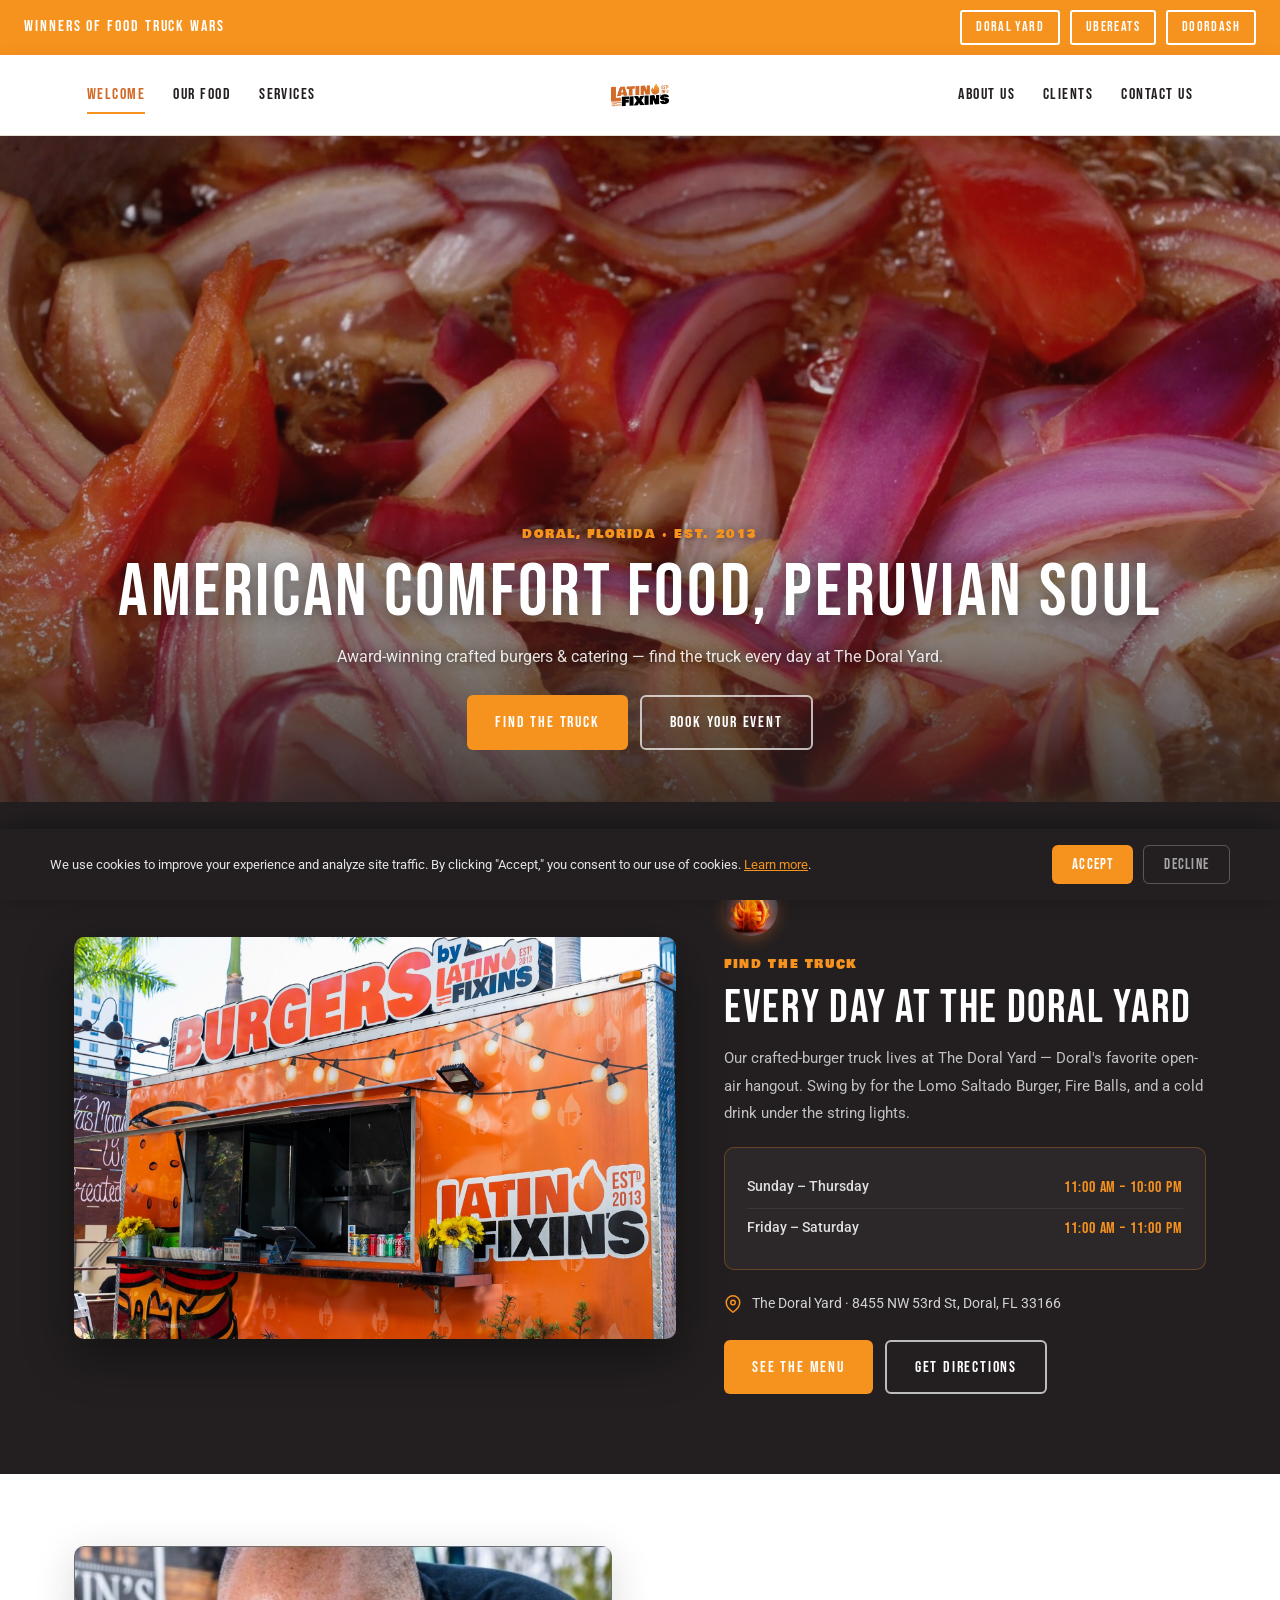
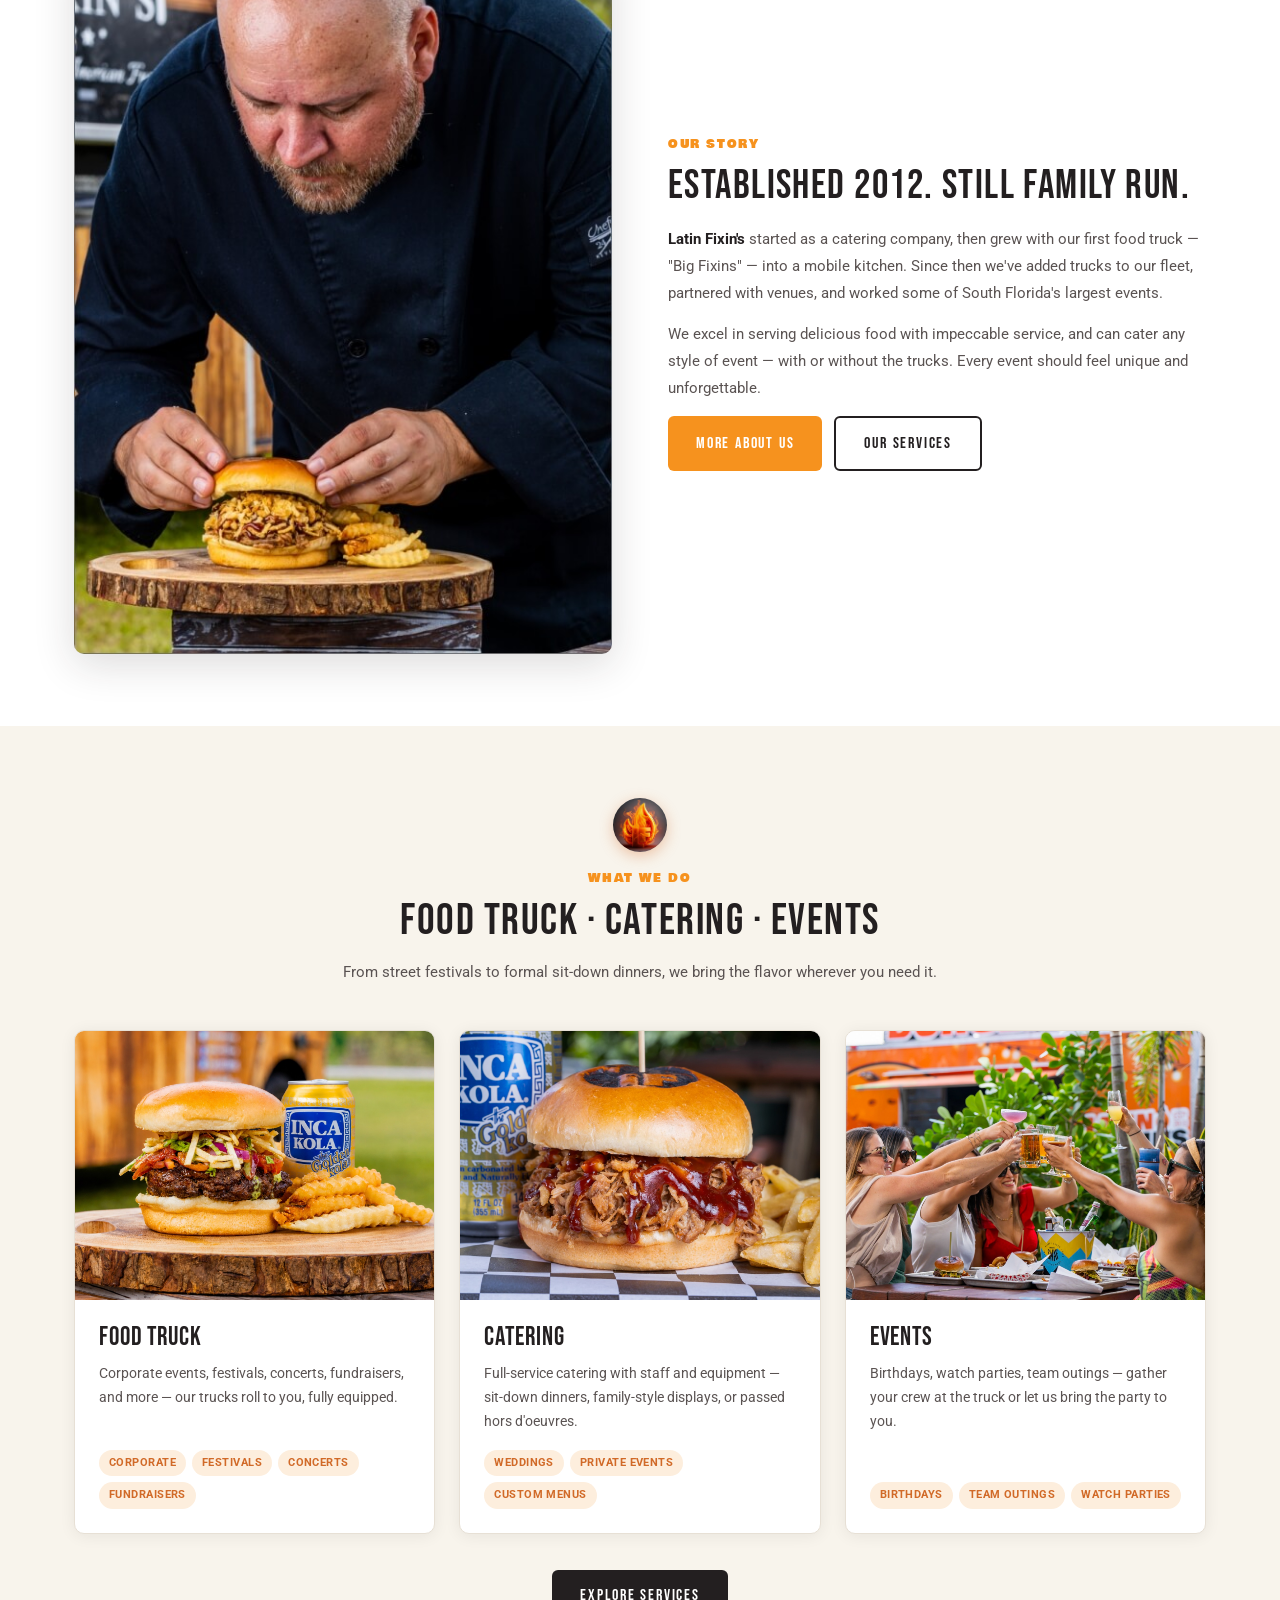
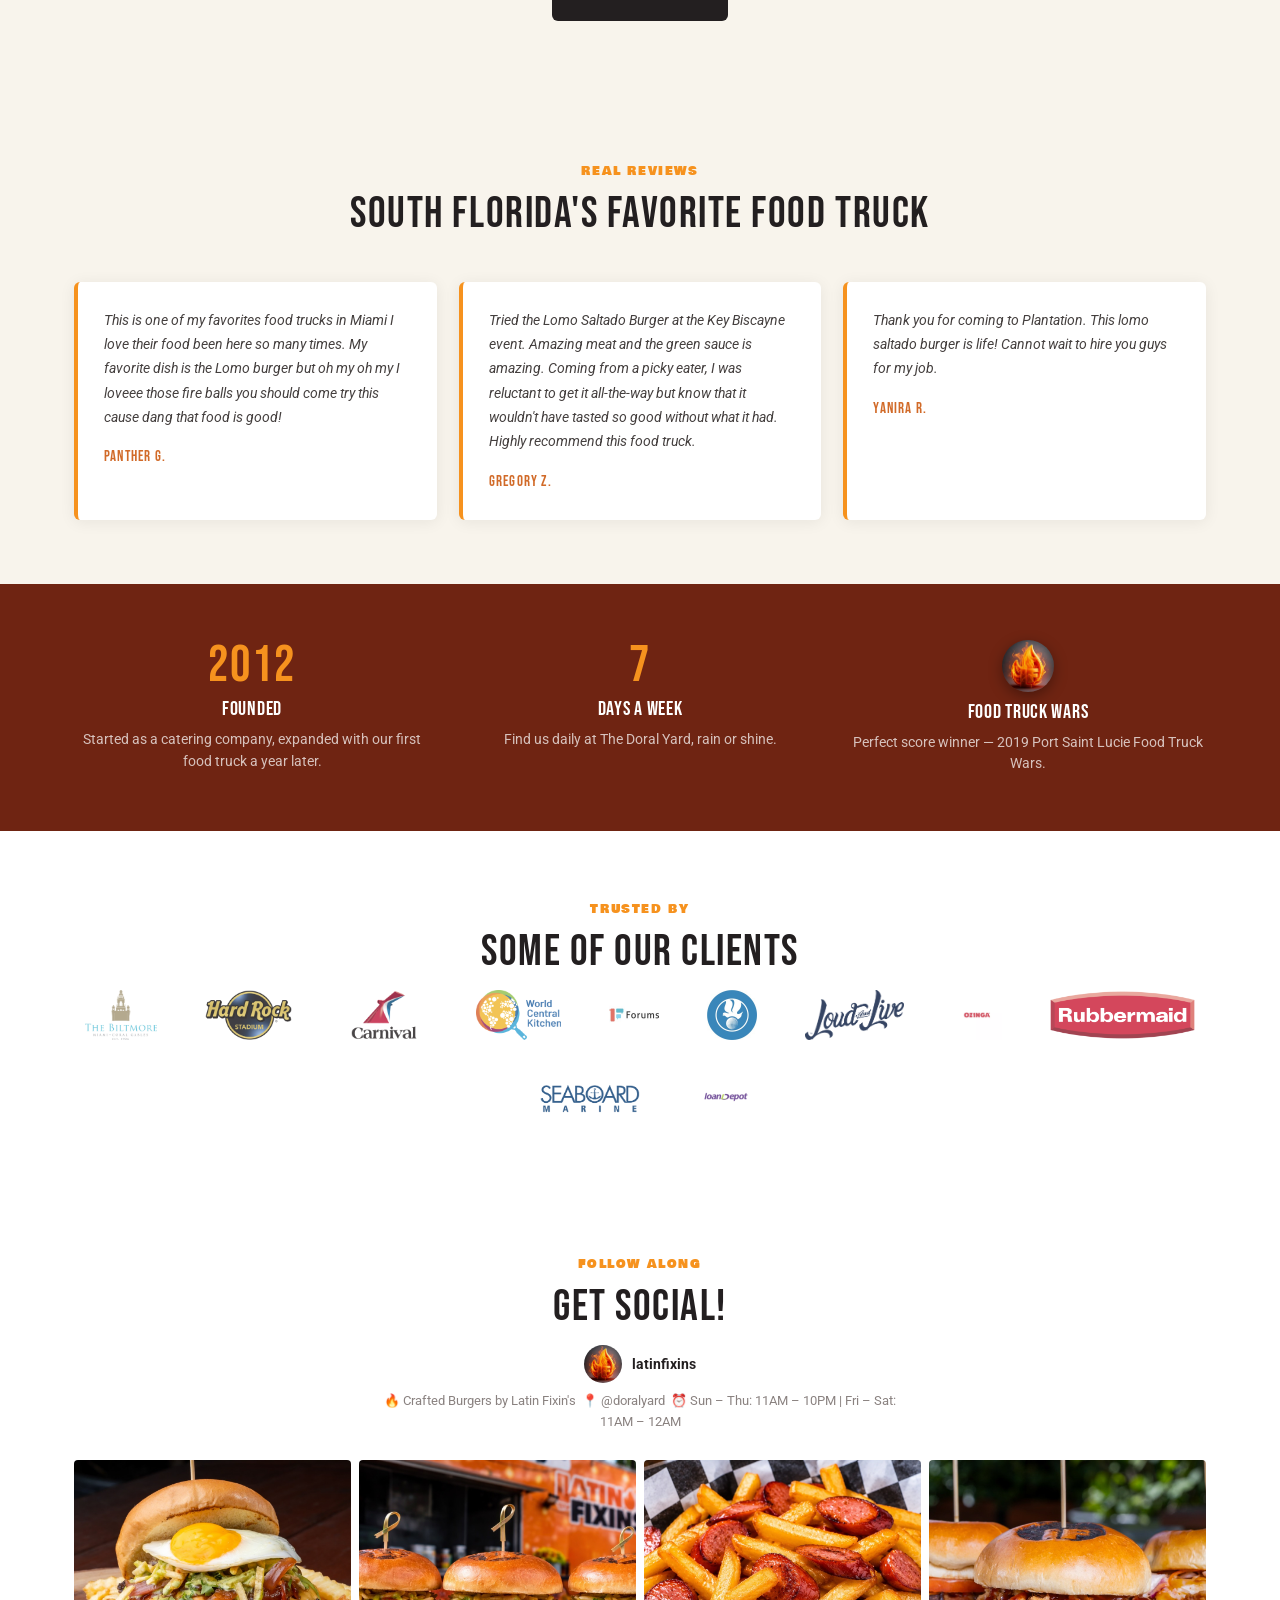
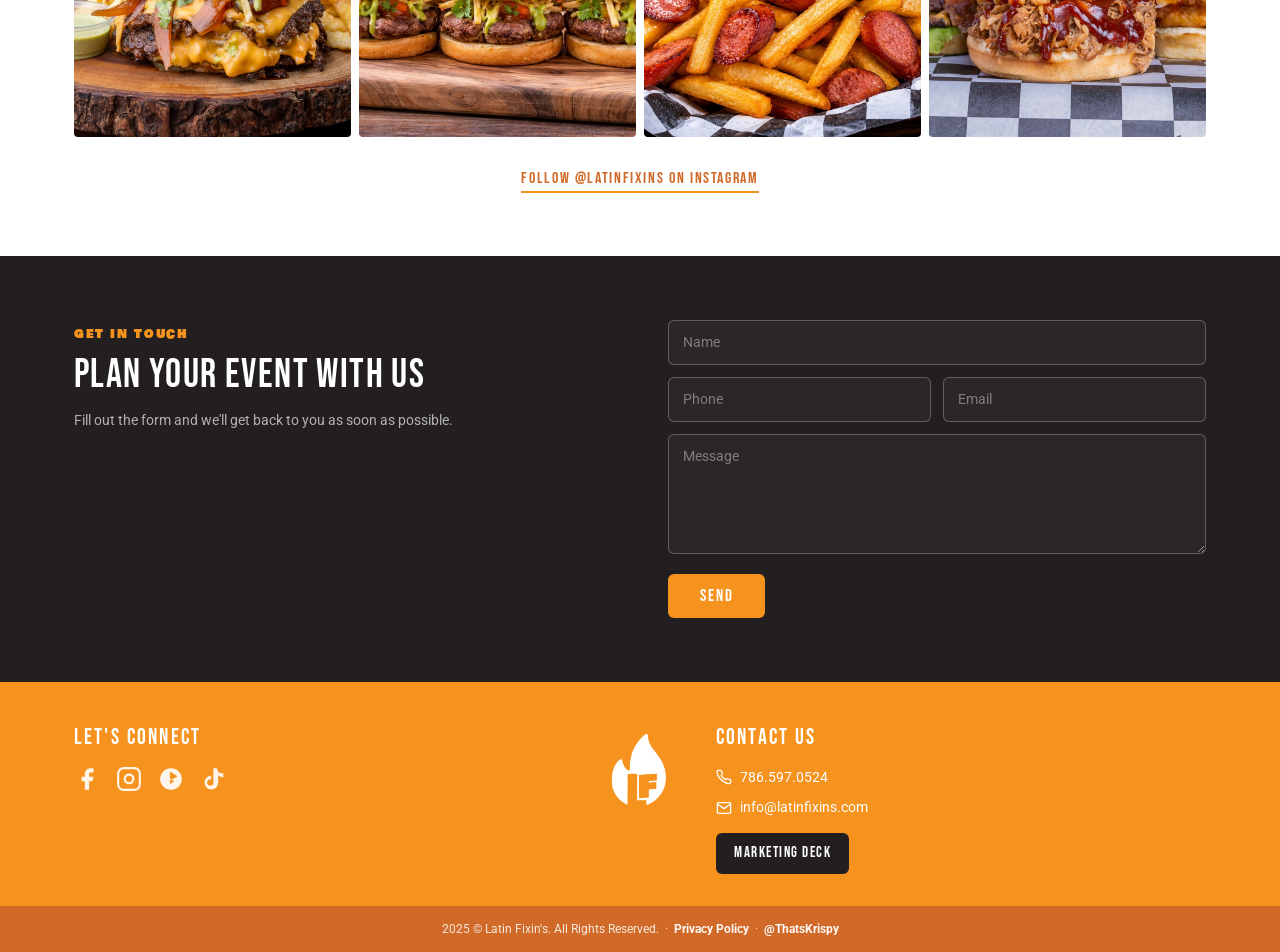
==== index.html @ a3edf335 "chore: cache-bust CSS/JS (?v=5) so returning visitors get the latest styles Returning visitors were " ====
<!DOCTYPE html>
<html lang="en">
<head>
  <meta charset="UTF-8" />
  <meta name="viewport" content="width=device-width, initial-scale=1.0" />
  <title>Latin Fixins – Food Truck &amp; Catering | American Comfort Food with a Peruvian Twist | Doral, FL</title>
  <meta name="description" content="Latin Fixin's — Award-winning food truck and catering in South Florida. American comfort food with a traditional Peruvian twist. Open 7 days at The Doral Yard. Book catering: 786.597.0524." />
  <link rel="canonical" href="https://latinfixins.com/" />
  <meta property="og:title" content="Latin Fixins – Food Truck & Catering | Doral, FL" />
  <meta property="og:description" content="Winners of Food Truck Wars. American comfort food with a Traditional Peruvian twist. Daily at The Doral Yard." />
  <meta property="og:image" content="https://latinfixins.com/assets/img/truck-doral-yard.jpg" />
  <meta property="og:url" content="https://latinfixins.com/" />
  <meta property="og:type" content="website" />
  <meta name="twitter:card" content="summary_large_image" />
  <link rel="icon" href="assets/img/favicon.png" type="image/png" />
  <link rel="preconnect" href="https://fonts.googleapis.com" />
  <link rel="preconnect" href="https://fonts.gstatic.com" crossorigin />
  <link href="https://fonts.googleapis.com/css2?family=Bebas+Neue&family=Bowlby+One+SC&family=Roboto:wght@400;500;700&display=swap" rel="stylesheet" />
  <link rel="stylesheet" href="assets/css/style.css?v=5" />
</head>
<body>

  <a class="skip-link" href="#content">Skip to main content</a>

  <div class="topbar" role="banner">
    <span class="topbar-left">Winners of Food Truck Wars</span>
    <div class="topbar-right">
      <a href="https://menu.thedoralyard.com/dinein?menu=c9de08fa-9c23-4f47-b211-a63680901d4e" class="topbar-btn" target="_blank" rel="noopener">Doral Yard</a>
      <a href="https://www.ubereats.com/store/latin-fixins-doral/E_B119zsXxKgwZOIDY9r8A" class="topbar-btn" target="_blank" rel="noopener">UberEats</a>
      <a href="https://www.doordash.com/store/latin-fixins-doral-33562370/80941350/" class="topbar-btn" target="_blank" rel="noopener">DoorDash</a>
    </div>
  </div>

  <header class="site-header" id="site-header">
    <nav class="nav-wrap" aria-label="Main navigation">
      <div class="nav-left">
        <a href="/" class="nav-link active" aria-current="page">Welcome</a>
        <a href="/our-food" class="nav-link">Our Food</a>
        <a href="/services" class="nav-link">Services</a>
      </div>
      <a href="/" class="nav-logo" aria-label="Latin Fixin's — home">
        <img src="assets/img/lf-logo.png" alt="Latin Fixin's logo" width="200" height="75" />
      </a>
      <div class="nav-right">
        <a href="/about-us" class="nav-link">About Us</a>
        <a href="/#clients" class="nav-link">Clients</a>
        <a href="/contact-us" class="nav-link">Contact Us</a>
      </div>
      <button class="nav-toggle" id="nav-toggle" aria-expanded="false" aria-controls="nav-mobile-menu" aria-label="Open navigation menu">
        <span></span><span></span><span></span>
      </button>
    </nav>
    <ul class="nav-mobile-menu" id="nav-mobile-menu" role="list">
      <li><a href="/" class="nav-link active" aria-current="page">Welcome</a></li>
      <li><a href="/our-food" class="nav-link">Our Food</a></li>
      <li><a href="/services" class="nav-link">Services</a></li>
      <li><a href="/about-us" class="nav-link">About Us</a></li>
      <li><a href="/#clients" class="nav-link">Clients</a></li>
      <li><a href="/contact-us" class="nav-link">Contact Us</a></li>
    </ul>
  </header>

  <main id="content">

    <!-- VIDEO HERO: the new banner reel — burger build start-to-finish, ends on the 3D flame -->
    <section class="video-hero" aria-label="Latin Fixin's signature burgers, made fresh on the truck">
      <img class="video-hero-poster" src="assets/img/banner-poster.jpg" alt="Lomo Saltado sizzling on the Latin Fixin's griddle" fetchpriority="high" />
      <video id="hero-video" muted loop playsinline preload="none" poster="assets/img/banner-poster.jpg" data-src="assets/video/lf-banner.mp4" aria-hidden="true"></video>
      <div class="video-hero-content">
        <span class="eyebrow">Doral, Florida · Est. 2013</span>
        <h1>American Comfort Food, Peruvian Soul</h1>
        <p>Award-winning crafted burgers &amp; catering — find the truck every day at The Doral Yard.</p>
        <div class="btn-group">
          <a href="#doral-yard" class="btn btn-orange">Find the Truck</a>
          <a href="/services" class="btn btn-outline-white">Book Your Event</a>
        </div>
      </div>
    </section>

    <!-- DORAL YARD BAND: the truck, front and center -->
    <section class="doral-band" id="doral-yard" aria-labelledby="doral-heading">
      <div class="container">
        <div class="doral-band-grid">
          <div class="doral-band-photo">
            <img src="assets/img/truck-doral-yard.jpg" alt="The Latin Fixin's crafted burgers truck parked at The Doral Yard, string lights and sunflowers on the counter" loading="lazy" />
          </div>
          <div class="doral-band-info">
            <img class="flame-mark inline" src="assets/img/lf-3d-flame.jpg" alt="" aria-hidden="true" loading="lazy" />
            <span class="eyebrow">Find the Truck</span>
            <h2 id="doral-heading">Every Day at The Doral Yard</h2>
            <p>Our crafted-burger truck lives at The Doral Yard — Doral's favorite open-air hangout. Swing by for the Lomo Saltado Burger, Fire Balls, and a cold drink under the string lights.</p>
            <div class="doral-hours">
              <div class="doral-hours-row"><span class="day">Sunday – Thursday</span><span class="time">11:00 AM – 10:00 PM</span></div>
              <div class="doral-hours-row"><span class="day">Friday – Saturday</span><span class="time">11:00 AM – 11:00 PM</span></div>
            </div>
            <div class="doral-address">
              <svg xmlns="http://www.w3.org/2000/svg" width="18" height="18" viewBox="0 0 24 24" fill="none" stroke="currentColor" stroke-width="2" aria-hidden="true"><path d="M21 10c0 7-9 13-9 13s-9-6-9-13a9 9 0 0 1 18 0z"/><circle cx="12" cy="10" r="3"/></svg>
              <span>The Doral Yard · 8455 NW 53rd St, Doral, FL 33166</span>
            </div>
            <div class="btn-group">
              <a href="https://menu.thedoralyard.com/dinein?menu=c9de08fa-9c23-4f47-b211-a63680901d4e" class="btn btn-orange" target="_blank" rel="noopener">See the Menu</a>
              <a href="https://www.google.com/maps/search/?api=1&amp;query=The+Doral+Yard+8455+NW+53rd+St+Doral+FL+33166" class="btn btn-outline-white" target="_blank" rel="noopener">Get Directions</a>
            </div>
          </div>
        </div>
      </div>
    </section>

    <!-- SPLIT BLOCK: brand story -->
    <section class="split-block">
      <div class="container">
        <div class="split-grid">
          <div class="split-img natural">
            <img src="assets/img/about-alex.jpg" alt="Chef Alex plating a burger at Latin Fixin's" loading="lazy" />
          </div>
          <div class="split-text">
            <span class="eyebrow">Our Story</span>
            <h2>Established 2012. Still Family Run.</h2>
            <p><strong>Latin Fixin's</strong> started as a catering company, then grew with our first food truck — "Big Fixins" — into a mobile kitchen. Since then we've added trucks to our fleet, partnered with venues, and worked some of South Florida's largest events.</p>
            <p>We excel in serving delicious food with impeccable service, and can cater any style of event — with or without the trucks. Every event should feel unique and unforgettable.</p>
            <div class="btn-group">
              <a href="/about-us" class="btn btn-orange">More About Us</a>
              <a href="/services" class="btn btn-outline">Our Services</a>
            </div>
          </div>
        </div>
      </div>
    </section>

    <!-- CARD GRID: Food Truck + Catering + Events -->
    <section class="card-grid-section bg-soft" aria-labelledby="services-heading">
      <div class="container">
        <div class="section-head">
          <img class="flame-mark" src="assets/img/lf-3d-flame.jpg" alt="" aria-hidden="true" loading="lazy" />
          <span class="eyebrow">What We Do</span>
          <h2 id="services-heading">Food Truck · Catering · Events</h2>
          <p>From street festivals to formal sit-down dinners, we bring the flavor wherever you need it.</p>
        </div>
        <div class="card-grid">
          <div class="service-card">
            <div class="service-card-img">
              <img src="assets/img/burger-inca-kola-truck.jpg" alt="Lomo Saltado Burger with crinkle fries and an Inca Kola in front of the Latin Fixin's truck" loading="lazy" />
            </div>
            <div class="service-card-body">
              <h3>Food Truck</h3>
              <p>Corporate events, festivals, concerts, fundraisers, and more — our trucks roll to you, fully equipped.</p>
              <div class="tag-list">
                <span>Corporate</span><span>Festivals</span><span>Concerts</span><span>Fundraisers</span>
              </div>
            </div>
          </div>
          <div class="service-card">
            <div class="service-card-img">
              <img src="assets/img/bbq-pulled-pork-combo.jpg" alt="Latin Fixin's BBQ pulled pork combo plated for catering" loading="lazy" />
            </div>
            <div class="service-card-body">
              <h3>Catering</h3>
              <p>Full-service catering with staff and equipment — sit-down dinners, family-style displays, or passed hors d'oeuvres.</p>
              <div class="tag-list">
                <span>Weddings</span><span>Private Events</span><span>Custom Menus</span>
              </div>
            </div>
          </div>
          <div class="service-card">
            <div class="service-card-img">
              <img src="assets/img/ladies-toasting.jpg" alt="Friends toasting drinks over Latin Fixin's burgers at The Doral Yard" loading="lazy" />
            </div>
            <div class="service-card-body">
              <h3>Events</h3>
              <p>Birthdays, watch parties, team outings — gather your crew at the truck or let us bring the party to you.</p>
              <div class="tag-list">
                <span>Birthdays</span><span>Team Outings</span><span>Watch Parties</span>
              </div>
            </div>
          </div>
        </div>
        <div style="text-align:center; margin-top:36px;">
          <a href="/services" class="btn btn-dark">Explore Services</a>
        </div>
      </div>
    </section>

    <!-- REVIEWS -->
    <section class="reviews-section" aria-labelledby="reviews-heading">
      <div class="container">
        <div class="section-head">
          <span class="eyebrow">Real Reviews</span>
          <h2 id="reviews-heading">South Florida's Favorite Food Truck</h2>
        </div>
        <div class="reviews-grid" role="list">
          <blockquote class="review-card" role="listitem">
            <p>This is one of my favorites food trucks in Miami I love their food been here so many times. My favorite dish is the Lomo burger but oh my oh my I loveee those fire balls you should come try this cause dang that food is good!</p>
            <cite>Panther G.</cite>
          </blockquote>
          <blockquote class="review-card" role="listitem">
            <p>Tried the Lomo Saltado Burger at the Key Biscayne event. Amazing meat and the green sauce is amazing. Coming from a picky eater, I was reluctant to get it all-the-way but know that it wouldn't have tasted so good without what it had. Highly recommend this food truck.</p>
            <cite>Gregory Z.</cite>
          </blockquote>
          <blockquote class="review-card" role="listitem">
            <p>Thank you for coming to Plantation. This lomo saltado burger is life! Cannot wait to hire you guys for my job.</p>
            <cite>Yanira R.</cite>
          </blockquote>
        </div>
      </div>
    </section>

    <!-- STAT STRIP -->
    <section class="stat-strip">
      <div class="container">
        <div class="stat-grid">
          <div class="stat-item">
            <div class="stat-num">2012</div>
            <h3>Founded</h3>
            <p>Started as a catering company, expanded with our first food truck a year later.</p>
          </div>
          <div class="stat-item">
            <div class="stat-num">7</div>
            <h3>Days a Week</h3>
            <p>Find us daily at The Doral Yard, rain or shine.</p>
          </div>
          <div class="stat-item">
            <img class="stat-icon" src="assets/img/lf-3d-flame.jpg" alt="" aria-hidden="true" loading="lazy" />
            <h3>Food Truck Wars</h3>
            <p>Perfect score winner — 2019 Port Saint Lucie Food Truck Wars.</p>
          </div>
        </div>
      </div>
    </section>

    <!-- CLIENTS -->
    <section class="clients-section" id="clients" aria-labelledby="clients-heading">
      <div class="container">
        <div class="section-head" style="margin-bottom:8px;">
          <span class="eyebrow">Trusted By</span>
          <h2 id="clients-heading">Some of Our Clients</h2>
        </div>
        <div class="clients-row">
          <img src="assets/img/clients/biltmore.jpg" alt="Biltmore Hotel" loading="lazy" />
          <img src="assets/img/clients/hard-rock-stadium.png" alt="Hard Rock Stadium" loading="lazy" />
          <img src="assets/img/clients/carnival.png" alt="Carnival Cruise" loading="lazy" />
          <img src="assets/img/clients/world-central-kitchen.png" alt="World Central Kitchen" loading="lazy" />
          <img src="assets/img/clients/forums.jpg" alt="Forums Corporate Events" loading="lazy" />
          <img src="assets/img/clients/king-jesus.jpg" alt="King Jesus Ministry" loading="lazy" />
          <img src="assets/img/clients/loud-and-live.png" alt="Loud and Live" loading="lazy" />
          <img src="assets/img/clients/ozinga.webp" alt="Ozinga" loading="lazy" />
          <img src="assets/img/clients/rubbermaid.png" alt="Rubbermaid" loading="lazy" />
          <img src="assets/img/clients/sm.png" alt="SM" loading="lazy" />
          <img src="assets/img/clients/loandepot.png" alt="loanDepot" loading="lazy" />
        </div>
      </div>
    </section>

    <!-- INSTAGRAM -->
    <section class="social-section" aria-labelledby="social-heading">
      <div class="container">
        <div class="section-head" style="margin-bottom:8px;">
          <span class="eyebrow">Follow Along</span>
          <h2 id="social-heading">Get Social!</h2>
        </div>
        <div class="social-handle">
          <img src="assets/img/lf-3d-flame.jpg" alt="" aria-hidden="true" />
          <span>latinfixins</span>
        </div>
        <p class="social-bio">🔥 Crafted Burgers by Latin Fixin's &nbsp;📍 @doralyard &nbsp;⏰ Sun – Thu: 11AM – 10PM | Fri – Sat: 11AM – 12AM</p>
        <div class="ig-grid">
          <div class="ig-thumb"><img src="assets/img/all-the-fixins-smashd.jpg" alt="All the Fixin's Smash'd burger" loading="lazy" /></div>
          <div class="ig-thumb"><img src="assets/img/lomo-sliders.jpg" alt="Lomo Saltado sliders trio" loading="lazy" /></div>
          <div class="ig-thumb"><img src="assets/img/salchipapas.jpg" alt="Salchipapas with crinkle fries" loading="lazy" /></div>
          <div class="ig-thumb"><img src="assets/img/burger-trio.jpg" alt="Trio of Latin Fixin's crafted burgers" loading="lazy" /></div>
        </div>
        <div class="social-cta">
          <a href="https://www.instagram.com/latinfixins/" target="_blank" rel="noopener">Follow @latinfixins on Instagram</a>
        </div>
      </div>
    </section>

    <!-- CONTACT FORM -->
    <section class="contact-form-section" id="contact" aria-labelledby="contact-heading">
      <div class="container">
        <div class="contact-form-inner">
          <div class="contact-form-left">
            <span class="eyebrow">Get In Touch</span>
            <h2 id="contact-heading">Plan Your Event With Us</h2>
            <p>Fill out the form and we'll get back to you as soon as possible.</p>
          </div>
          <form class="lf-contact-form" novalidate aria-label="Contact form">
            <div class="form-fields">
              <div>
                <label for="name" class="sr-only">Your name (required)</label>
                <input class="form-input" type="text" id="name" name="name" placeholder="Name" required autocomplete="name" />
              </div>
              <div class="form-row">
                <div>
                  <label for="phone" class="sr-only">Phone number</label>
                  <input class="form-input" type="tel" id="phone" name="phone" placeholder="Phone" autocomplete="tel" />
                </div>
                <div>
                  <label for="email" class="sr-only">Email address (required)</label>
                  <input class="form-input" type="email" id="email" name="email" placeholder="Email" required autocomplete="email" />
                </div>
              </div>
              <div>
                <label for="message" class="sr-only">Your message (required)</label>
                <textarea class="form-input" id="message" name="message" placeholder="Message" required></textarea>
              </div>
              <button type="submit" class="form-submit-btn">Send</button>
              <div class="form-msg success" role="alert" aria-live="polite">✓ Message sent! We'll be in touch shortly.</div>
              <div class="form-msg error" role="alert" aria-live="polite"></div>
            </div>
          </form>
        </div>
      </div>
    </section>

  </main>

  <footer class="site-footer" role="contentinfo">
    <div class="container">
      <div class="footer-inner">
        <div class="footer-col-left">
          <h3>Let's Connect</h3>
          <div class="footer-social-icons">
            <a href="https://www.facebook.com/latinfixins" target="_blank" rel="noopener" aria-label="Latin Fixin's on Facebook">
              <svg xmlns="http://www.w3.org/2000/svg" viewBox="0 0 24 24" fill="currentColor" aria-hidden="true"><path d="M18 2h-3a5 5 0 0 0-5 5v3H7v4h3v8h4v-8h3l1-4h-4V7a1 1 0 0 1 1-1h3z"/></svg>
            </a>
            <a href="https://www.instagram.com/latinfixins/" target="_blank" rel="noopener" aria-label="Latin Fixin's on Instagram">
              <svg xmlns="http://www.w3.org/2000/svg" viewBox="0 0 24 24" fill="none" stroke="currentColor" stroke-width="2" aria-hidden="true"><rect x="2" y="2" width="20" height="20" rx="5" ry="5"/><path d="M16 11.37A4 4 0 1 1 12.63 8 4 4 0 0 1 16 11.37z"/><line x1="17.5" y1="6.5" x2="17.51" y2="6.5"/></svg>
            </a>
            <a href="https://www.yelp.com/biz/latin-fixins-miami-2" target="_blank" rel="noopener" aria-label="Latin Fixin's on Yelp">
              <svg xmlns="http://www.w3.org/2000/svg" viewBox="0 0 24 24" fill="currentColor" aria-hidden="true"><path d="M12 2C6.48 2 2 6.48 2 12s4.48 10 10 10 10-4.48 10-10S17.52 2 12 2zm-1 14.5v-5l4 2.5-4 2.5zm0-7V5l7 4.5-7 4z"/></svg>
            </a>
            <a href="https://www.tiktok.com/@latinfixins" target="_blank" rel="noopener" aria-label="Latin Fixin's on TikTok">
              <svg xmlns="http://www.w3.org/2000/svg" viewBox="0 0 24 24" fill="currentColor" aria-hidden="true"><path d="M19.59 6.69a4.83 4.83 0 0 1-3.77-4.25V2h-3.45v13.67a2.89 2.89 0 0 1-2.88 2.5 2.89 2.89 0 0 1-2.89-2.89 2.89 2.89 0 0 1 2.89-2.89c.28 0 .54.04.79.1V9.01a6.34 6.34 0 0 0-6.13 6.33 6.34 6.34 0 0 0 6.34 6.34 6.34 6.34 0 0 0 6.33-6.34V8.75a8.19 8.19 0 0 0 4.79 1.52V6.82a4.85 4.85 0 0 1-1.02-.13z"/></svg>
            </a>
          </div>
        </div>
        <div class="footer-logo">
          <img src="assets/img/lf-white-icon.png" alt="Latin Fixin's flame icon" width="80" loading="lazy" />
        </div>
        <div class="footer-col-right">
          <h3>Contact Us</h3>
          <ul class="contact-list">
            <li>
              <svg xmlns="http://www.w3.org/2000/svg" width="16" height="16" viewBox="0 0 24 24" fill="none" stroke="currentColor" stroke-width="2" aria-hidden="true"><path d="M22 16.92v3a2 2 0 0 1-2.18 2 19.79 19.79 0 0 1-8.63-3.07A19.5 19.5 0 0 1 4.69 13.1a19.79 19.79 0 0 1-3.07-8.67A2 2 0 0 1 3.6 2.18h3a2 2 0 0 1 2 1.72c.127.96.361 1.903.7 2.81a2 2 0 0 1-.45 2.11L7.91 9.91a16 16 0 0 0 6.16 6.16l.91-.91a2 2 0 0 1 2.11-.45c.907.339 1.85.573 2.81.7A2 2 0 0 1 21.73 17z"/></svg>
              <a href="tel:7865970524">786.597.0524</a>
            </li>
            <li>
              <svg xmlns="http://www.w3.org/2000/svg" width="16" height="16" viewBox="0 0 24 24" fill="none" stroke="currentColor" stroke-width="2" aria-hidden="true"><path d="M4 4h16c1.1 0 2 .9 2 2v12c0 1.1-.9 2-2 2H4c-1.1 0-2-.9-2-2V6c0-1.1.9-2 2-2z"/><polyline points="22,6 12,13 2,6"/></svg>
              <a href="mailto:info@latinfixins.com">info@latinfixins.com</a>
            </li>
          </ul>
          <a href="https://bit.ly/LatinFixinsMarketingDeck" class="footer-marketing-btn" target="_blank" rel="noopener">Marketing Deck</a>
        </div>
      </div>
    </div>
    <div class="footer-bottom">
      <p>2025 © Latin Fixin's. All Rights Reserved. &nbsp;·&nbsp; <a href="/privacy">Privacy Policy</a> &nbsp;·&nbsp; <a href="https://www.thatskrispy.com" target="_blank" rel="noopener">@ThatsKrispy</a></p>
    </div>
  </footer>

  <div class="cookie-banner" id="cookie-banner" role="dialog" aria-modal="false" aria-label="Cookie consent">
    <div class="cookie-banner-inner">
      <p class="cookie-banner-text">We use cookies to improve your experience and analyze site traffic. By clicking "Accept," you consent to our use of cookies. <a href="/privacy">Learn more</a>.</p>
      <div class="cookie-banner-actions">
        <button class="cookie-accept" id="cookie-accept">Accept</button>
        <button class="cookie-decline" id="cookie-decline">Decline</button>
      </div>
    </div>
  </div>

  <style>.sr-only{position:absolute;width:1px;height:1px;padding:0;margin:-1px;overflow:hidden;clip:rect(0,0,0,0);white-space:nowrap;border:0}</style>

  <script src="assets/js/main.js?v=5"></script>
</body>
</html>
---- assets/css/style.css ----
/* ============================================================
   LATIN FIXIN'S — DESIGN SYSTEM v5 (brand-kit refresh)
   Brand palette (official kit):
     #f6921e bright orange · #d16a28 burnt orange
     #6f2412 rust · #231f20 near-black
     #f8f4ec cream · #efecec light grey
   Type (official kit): Bebas Neue (display) / Roboto (body)
                        Bowlby One SC (accent — eyebrows, badges)

   PATTERN LIBRARY — every page reuses ONLY these primitives:
   1. .video-hero        full-bleed autoplay banner (homepage)
   2. .page-hero         full-bleed photo + solid title card
   3. .split-block       two-column image+text, alternating
   4. .doral-band        dark truck-locator section w/ hours panel
   5. .card-grid         uniform cards (menu items, services)
   6. .stat-strip        3-up number feature row
   7. .cta-band          full-width colored CTA strip
   No ad-hoc mosaics, no text-over-photo without a gradient scrim.
   ============================================================ */

:root {
  --orange:      #f6921e;
  --orange-dark: #d16a28;
  --rust:        #6f2412;
  --orange-soft: #fdeedd;
  --dark:        #231f20;
  --dark2:       #2c2728;
  --charcoal:    #3a3435;
  --white:       #ffffff;
  --cream:       #f8f4ec;
  --grey-light:  #efecec;
  --text:        #231f20;
  --text-mid:    #5a5352;
  --text-soft:   #8a8280;
  --border:      #e7e0d5;

  --font-display: 'Bebas Neue', 'Oswald', sans-serif;
  --font-accent:  'Bowlby One SC', 'Bebas Neue', sans-serif;
  --font-body:    'Roboto', 'Open Sans', sans-serif;

  --max-w: 1180px;
  --nav-h: 80px;
  --radius: 6px;
  --radius-lg: 10px;
  --shadow: 0 2px 16px rgba(35,31,32,0.07);
  --shadow-lg: 0 10px 40px rgba(35,31,32,0.16);
}

/* ── RESET ─────────────────────────────────────────────────── */
*, *::before, *::after { box-sizing: border-box; margin: 0; padding: 0; }
html { scroll-behavior: smooth; }
body { font-family: var(--font-body); color: var(--text); background:#fff; line-height:1.65; -webkit-font-smoothing:antialiased; }
img { max-width:100%; height:auto; display:block; }
a { color:inherit; text-decoration:none; }
ul { list-style:none; }
button { cursor:pointer; border:none; background:none; font-family:inherit; }
.container { max-width:var(--max-w); margin:0 auto; padding:0 24px; }
h1, h2, h3 { font-family:var(--font-display); font-weight:400; text-transform:uppercase; letter-spacing:0.035em; color:var(--dark); line-height:1.08; }

/* ── EYEBROW / SECTION LABEL ──────────────────────────────────── */
.eyebrow { display:inline-block; font-family:var(--font-accent); font-size:0.72rem; font-weight:400; letter-spacing:0.14em; text-transform:uppercase; color:var(--orange); margin-bottom:10px; }

/* ── 3D FLAME MARK (the icon) ─────────────────────────────────── */
.flame-mark { width:54px; height:54px; border-radius:50%; object-fit:cover; margin:0 auto 12px; box-shadow:0 4px 14px rgba(214,106,40,0.35); }
.flame-mark.inline { margin:0 0 14px; }

/* ── TOPBAR ─────────────────────────────────────────────────── */
.topbar { background:var(--orange); padding:10px 24px; display:flex; align-items:center; justify-content:space-between; gap:12px; flex-wrap:wrap; }
.topbar-left { font-family:var(--font-display); font-size:1rem; letter-spacing:0.12em; text-transform:uppercase; color:var(--white); }
.topbar-right { display:flex; gap:10px; flex-wrap:wrap; }
.topbar-btn { border:2px solid var(--white); color:var(--white); font-family:var(--font-display); font-size:0.86rem; letter-spacing:0.1em; text-transform:uppercase; padding:4px 14px; border-radius:3px; transition:background 0.15s, color 0.15s; }
.topbar-btn:hover { background:var(--white); color:var(--orange-dark); }

/* ── HEADER / NAV ───────────────────────────────────────────── */
.site-header { background:var(--white); border-bottom:1px solid var(--border); position:sticky; top:0; z-index:200; box-shadow:var(--shadow); }
.nav-wrap { max-width:var(--max-w); margin:0 auto; padding:0 24px; height:var(--nav-h); display:grid; grid-template-columns:1fr auto 1fr; align-items:center; position:relative; }
.nav-left, .nav-right { display:flex; align-items:center; gap:2px; }
.nav-right { justify-content:flex-end; }
.nav-logo { display:flex; justify-content:center; align-items:center; padding:0 16px; }
.nav-logo img { height:58px; width:auto; }
.nav-link { font-family:var(--font-display); font-size:1.02rem; letter-spacing:0.09em; text-transform:uppercase; color:var(--dark); padding:8px 13px; position:relative; transition:color 0.15s; white-space:nowrap; }
.nav-link::after { content:''; position:absolute; bottom:2px; left:13px; right:13px; height:2px; background:var(--orange); transform:scaleX(0); transition:transform 0.2s; }
.nav-link:hover, .nav-link.active { color:var(--orange-dark); }
.nav-link:hover::after, .nav-link.active::after { transform:scaleX(1); }
.nav-toggle { display:none; flex-direction:column; gap:5px; padding:8px; }
.nav-toggle span { display:block; width:24px; height:2px; background:var(--dark); border-radius:2px; transition:transform 0.25s, opacity 0.2s; }
.nav-toggle.open span:nth-child(1) { transform:translateY(7px) rotate(45deg); }
.nav-toggle.open span:nth-child(2) { opacity:0; }
.nav-toggle.open span:nth-child(3) { transform:translateY(-7px) rotate(-45deg); }
.nav-mobile-menu { display:none; flex-direction:column; background:var(--white); border-bottom:2px solid var(--orange); box-shadow:var(--shadow-lg); }
.nav-mobile-menu.open { display:flex; }
.nav-mobile-menu .nav-link { padding:14px 22px; border-bottom:1px solid var(--border); }
.nav-mobile-menu .nav-link::after { display:none; }

/* ── BUTTONS ─────────────────────────────────────────────────── */
.btn { display:inline-flex; align-items:center; justify-content:center; font-family:var(--font-display); font-size:1.02rem; letter-spacing:0.11em; text-transform:uppercase; padding:12px 28px; border-radius:var(--radius); transition:background 0.15s, transform 0.12s, color 0.15s; }
.btn:hover { transform:translateY(-1px); }
.btn-orange { background:var(--orange); color:var(--white); }
.btn-orange:hover { background:var(--orange-dark); }
.btn-dark { background:var(--dark); color:var(--white); }
.btn-dark:hover { background:var(--charcoal); }
.btn-outline { background:transparent; color:var(--dark); border:2px solid var(--dark); }
.btn-outline:hover { background:var(--dark); color:var(--white); }
.btn-outline-white { background:transparent; color:var(--white); border:2px solid rgba(255,255,255,0.7); }
.btn-outline-white:hover { background:rgba(255,255,255,0.15); }
.btn-group { display:flex; gap:12px; flex-wrap:wrap; }

/* ============================================================
   PATTERN 1 — VIDEO HERO (homepage banner)
   Autoplay muted loop with poster fallback; gradient scrim
   keeps the headline readable over any frame.
   ============================================================ */
.video-hero { position:relative; height:74vh; min-height:460px; max-height:760px; overflow:hidden; background:var(--dark); }
.video-hero video, .video-hero .video-hero-poster { position:absolute; inset:0; width:100%; height:100%; object-fit:cover; }
.video-hero::after { content:''; position:absolute; inset:0; background:linear-gradient(180deg, rgba(35,31,32,0.18) 0%, rgba(35,31,32,0.28) 55%, rgba(35,31,32,0.82) 100%); }
.video-hero-content { position:absolute; left:0; right:0; bottom:0; z-index:2; text-align:center; padding:0 24px 52px; }
.video-hero-content .eyebrow { color:var(--orange); text-shadow:0 1px 8px rgba(0,0,0,0.5); }
.video-hero-content h1 { color:var(--white); font-size:clamp(2.6rem,6vw,4.6rem); margin-bottom:10px; text-shadow:0 2px 18px rgba(0,0,0,0.45); }
.video-hero-content p { color:rgba(255,255,255,0.88); font-size:1.02rem; max-width:620px; margin:0 auto 24px; text-shadow:0 1px 8px rgba(0,0,0,0.5); }
.video-hero-content .btn-group { justify-content:center; }

/* ============================================================
   PATTERN 2 — PAGE HERO (inner pages)
   ============================================================ */
.page-hero { position:relative; }
.page-hero-photo { width:100%; height:50vh; min-height:320px; max-height:560px; overflow:hidden; }
.page-hero-photo img { width:100%; height:100%; object-fit:cover; }
.page-hero-card { background:var(--dark); padding:40px 24px; text-align:center; }
.page-hero-card .eyebrow { color:var(--orange); }
.page-hero-card h1 { color:var(--white); font-size:clamp(2.2rem,4.4vw,3.4rem); margin-bottom:10px; }
.page-hero-card p { color:rgba(255,255,255,0.7); font-size:0.95rem; max-width:560px; margin:0 auto; }
.page-hero-photo.compact { height:34vh; min-height:240px; max-height:380px; }

/* ============================================================
   PATTERN 3 — SPLIT BLOCK (image + text, alternates sides)
   ============================================================ */
.split-block { padding:72px 0; }
.split-block.bg-soft { background:var(--cream); }
.split-block.bg-dark { background:var(--dark); }
.split-block.bg-dark .split-text h2 { color:var(--white); }
.split-block.bg-dark .split-text p { color:rgba(255,255,255,0.72); }
.split-grid { display:grid; grid-template-columns:1fr 1fr; gap:56px; align-items:center; }
.split-grid.reverse .split-img { order:2; }
.split-grid.reverse .split-text { order:1; }
.split-img img { width:100%; aspect-ratio:4/3; object-fit:cover; border-radius:var(--radius-lg); box-shadow:var(--shadow-lg); }
/* Portrait/near-square shots (chef plating, family + trucks) show in full —
   no forced landscape crop that would cut off the face or the food. */
.split-img.natural img { aspect-ratio:auto; }
.split-text h2 { font-size:clamp(1.9rem,3.2vw,2.7rem); margin-bottom:18px; }
.split-text p { font-size:0.94rem; color:var(--text-mid); line-height:1.8; margin-bottom:14px; }
.split-text p strong { color:var(--dark); }
.split-text .schedule { font-size:0.92rem; color:var(--text-mid); line-height:1.9; margin:16px 0; padding:14px 18px; background:var(--orange-soft); border-radius:var(--radius); border-left:3px solid var(--orange); }
.split-block.bg-dark .split-text .schedule { background:rgba(246,146,30,0.12); color:rgba(255,255,255,0.85); }

/* ============================================================
   PATTERN 4 — DORAL YARD BAND (truck locator)
   Dark section: truck photo + solid info panel with hours,
   address, and menu/directions CTAs. Homepage + services.
   ============================================================ */
.doral-band { background:var(--dark); padding:80px 0; position:relative; overflow:hidden; }
.doral-band-grid { display:grid; grid-template-columns:1.25fr 1fr; gap:48px; align-items:center; position:relative; z-index:1; }
.doral-band-photo img { width:100%; aspect-ratio:3/2; object-fit:cover; border-radius:var(--radius-lg); box-shadow:0 16px 48px rgba(0,0,0,0.45); }
.doral-band-info .eyebrow { color:var(--orange); }
.doral-band-info h2 { color:var(--white); font-size:clamp(2rem,3.6vw,3rem); margin-bottom:12px; }
.doral-band-info > p { color:rgba(255,255,255,0.72); font-size:0.94rem; line-height:1.8; margin-bottom:20px; }
.doral-hours { background:var(--dark2); border:1px solid rgba(246,146,30,0.28); border-radius:var(--radius-lg); padding:20px 22px; margin-bottom:22px; }
.doral-hours-row { display:flex; justify-content:space-between; gap:16px; padding:7px 0; border-bottom:1px solid rgba(255,255,255,0.07); font-size:0.9rem; }
.doral-hours-row:last-child { border-bottom:none; }
.doral-hours-row .day { color:rgba(255,255,255,0.85); font-weight:500; }
.doral-hours-row .time { color:var(--orange); font-family:var(--font-display); font-size:1rem; letter-spacing:0.06em; }
.doral-address { display:flex; gap:10px; align-items:flex-start; color:rgba(255,255,255,0.8); font-size:0.9rem; line-height:1.6; margin-bottom:24px; }
.doral-address svg { color:var(--orange); flex-shrink:0; margin-top:3px; }

/* ============================================================
   PATTERN 5 — CARD GRID (services, menu)
   ============================================================ */
.card-grid-section { padding:72px 0; }
.card-grid-section.bg-soft { background:var(--cream); }
.section-head { text-align:center; max-width:640px; margin:0 auto 44px; }
.section-head h2 { font-size:clamp(2rem,3.4vw,2.9rem); margin-bottom:14px; }
.section-head p { font-size:0.94rem; color:var(--text-mid); line-height:1.75; }
.card-grid { display:grid; grid-template-columns:repeat(3,1fr); gap:24px; }
.card-grid.cols-2 { grid-template-columns:repeat(2,1fr); }
.card-grid.cols-4 { grid-template-columns:repeat(4,1fr); }

.service-card { background:#fff; border-radius:var(--radius-lg); overflow:hidden; box-shadow:var(--shadow); border:1px solid var(--border); display:flex; flex-direction:column; }
.service-card-img { aspect-ratio:4/3; overflow:hidden; }
.service-card-img img { width:100%; height:100%; object-fit:cover; transition:transform 0.35s; }
.service-card:hover .service-card-img img { transform:scale(1.05); }
.service-card-body { padding:24px; flex:1; display:flex; flex-direction:column; }
.service-card-body h3 { font-size:1.6rem; margin-bottom:10px; }
.service-card-body p { font-size:0.88rem; color:var(--text-mid); line-height:1.7; margin-bottom:16px; flex:1; }
.tag-list { display:flex; flex-wrap:wrap; gap:6px; }
.tag-list span { font-size:0.7rem; font-weight:700; letter-spacing:0.04em; text-transform:uppercase; color:var(--orange-dark); background:var(--orange-soft); padding:4px 10px; border-radius:20px; }

.menu-card { background:#fff; border-radius:var(--radius-lg); overflow:hidden; box-shadow:var(--shadow); border:1px solid var(--border); }
.menu-card-img { aspect-ratio:1; overflow:hidden; }
.menu-card-img img { width:100%; height:100%; object-fit:cover; transition:transform 0.35s; }
.menu-card:hover .menu-card-img img { transform:scale(1.05); }
.menu-card-body { padding:18px; }
.menu-card-body h3 { font-size:1.3rem; margin-bottom:8px; }
.menu-card-body p { font-size:0.83rem; color:var(--text-mid); line-height:1.6; }
.menu-badge { display:inline-block; margin-top:8px; background:var(--rust); color:var(--white); font-size:0.66rem; font-weight:700; letter-spacing:0.06em; text-transform:uppercase; padding:3px 9px; border-radius:3px; }

.team-card { background:#fff; border-radius:var(--radius-lg); overflow:hidden; box-shadow:var(--shadow); display:grid; grid-template-columns:200px 1fr; }
.team-card-img { overflow:hidden; }
.team-card-img img { width:100%; height:100%; object-fit:cover; object-position:top center; }
.team-card-body { padding:28px 26px; }
.team-card-body h3 { font-size:1.6rem; margin-bottom:2px; }
.team-card-body .role { display:block; font-family:var(--font-accent); font-size:0.7rem; letter-spacing:0.1em; text-transform:uppercase; color:var(--orange); margin-bottom:12px; }
.team-card-body p { font-size:0.86rem; color:var(--text-mid); line-height:1.7; }

/* ============================================================
   PATTERN 6 — STAT STRIP
   ============================================================ */
.stat-strip { padding:56px 0; background:var(--rust); }
.stat-grid { display:grid; grid-template-columns:repeat(3,1fr); gap:32px; text-align:center; }
.stat-item .stat-num { font-family:var(--font-display); font-size:3.2rem; color:var(--orange); line-height:1; margin-bottom:8px; letter-spacing:0.04em; }
.stat-item .stat-icon { width:52px; height:52px; border-radius:50%; object-fit:cover; margin:0 auto 10px; box-shadow:0 4px 14px rgba(0,0,0,0.35); }
.stat-item h3 { color:var(--white); font-size:1.25rem; margin-bottom:8px; }
.stat-item p { font-size:0.85rem; color:rgba(255,255,255,0.72); line-height:1.6; }

/* ============================================================
   PATTERN 7 — CTA BAND
   ============================================================ */
.cta-band { padding:52px 24px; text-align:center; }
.cta-band.bg-orange { background:var(--orange); }
.cta-band.bg-dark { background:var(--dark); }
.cta-band h2 { font-size:clamp(1.9rem,3.2vw,2.7rem); margin-bottom:10px; }
.cta-band.bg-orange h2, .cta-band.bg-dark h2 { color:var(--white); }
.cta-band p { font-size:0.94rem; margin-bottom:24px; }
.cta-band.bg-orange p { color:rgba(255,255,255,0.9); }
.cta-band.bg-dark p { color:rgba(255,255,255,0.7); }

/* ── REVIEWS ─────────────────────────────────────────────────── */
.reviews-section { background:var(--cream); padding:64px 0; }
.reviews-grid { display:grid; grid-template-columns:repeat(3,1fr); gap:22px; }
.review-card { background:#fff; padding:26px; border-radius:var(--radius); border-left:4px solid var(--orange); box-shadow:var(--shadow); }
.review-card p { font-size:0.87rem; color:#443f3e; font-style:italic; line-height:1.75; margin-bottom:14px; }
.review-card cite { font-family:var(--font-display); font-size:0.95rem; color:var(--orange-dark); font-style:normal; letter-spacing:0.08em; text-transform:uppercase; }

/* ── CLIENTS ─────────────────────────────────────────────────── */
.clients-section { padding:64px 0; background:#fff; text-align:center; }
.clients-row { display:flex; flex-wrap:wrap; align-items:center; justify-content:center; gap:32px 48px; margin-top:8px; }
.clients-row img { max-height:50px; max-width:145px; width:auto; object-fit:contain; filter:grayscale(15%); opacity:0.82; transition:opacity 0.2s, filter 0.2s; }
.clients-row img:hover { opacity:1; filter:none; }

/* ── INSTAGRAM / SOCIAL ──────────────────────────────────────── */
.social-section { padding:64px 0; background:#fff; }
.social-handle { display:flex; align-items:center; gap:10px; justify-content:center; margin:14px 0 8px; }
.social-handle img { width:38px; height:38px; border-radius:50%; object-fit:cover; }
.social-handle span { font-size:0.88rem; font-weight:700; color:var(--dark); }
.social-bio { font-size:0.8rem; color:var(--text-soft); text-align:center; max-width:540px; margin:0 auto 28px; line-height:1.6; }
.ig-grid { display:grid; grid-template-columns:repeat(4,1fr); gap:8px; }
.ig-thumb { aspect-ratio:1; overflow:hidden; border-radius:4px; }
.ig-thumb img { width:100%; height:100%; object-fit:cover; transition:transform 0.3s; }
.ig-thumb:hover img { transform:scale(1.05); }
.social-cta { text-align:center; margin-top:28px; }
.social-cta a { font-family:var(--font-display); font-size:1.02rem; letter-spacing:0.1em; text-transform:uppercase; color:var(--orange-dark); border-bottom:2px solid var(--orange); padding-bottom:3px; }

/* ── CONTACT FORM SECTION ────────────────────────────────────── */
.contact-form-section { background:var(--dark); padding:64px 0; }
.contact-form-inner { display:grid; grid-template-columns:1fr 1fr; gap:56px; align-items:start; }
.contact-form-left h2 { color:var(--white); font-size:clamp(1.9rem,3.2vw,2.5rem); margin-bottom:12px; }
.contact-form-left p { font-size:0.88rem; color:rgba(255,255,255,0.65); line-height:1.7; }
.form-fields { display:flex; flex-direction:column; gap:12px; }
.form-row { display:grid; grid-template-columns:1fr 1fr; gap:12px; }
.form-input { width:100%; padding:13px 14px; background:rgba(255,255,255,0.04); border:1px solid rgba(255,255,255,0.25); border-radius:var(--radius); font-family:var(--font-body); font-size:0.9rem; color:var(--white); transition:border-color 0.15s; appearance:none; }
.form-input::placeholder { color:rgba(255,255,255,0.4); }
.form-input:focus { outline:none; border-color:var(--orange); }
textarea.form-input { min-height:120px; resize:vertical; }
.form-submit-btn { background:var(--orange); color:var(--white); font-family:var(--font-display); font-size:1.05rem; letter-spacing:0.11em; text-transform:uppercase; padding:12px 32px; border-radius:var(--radius); cursor:pointer; border:none; transition:background 0.15s; width:fit-content; }
.form-submit-btn:hover { background:var(--orange-dark); }
.form-msg { display:none; padding:12px 14px; border-radius:var(--radius); font-size:0.86rem; margin-top:6px; }
.form-msg.success { background:rgba(255,255,255,0.08); color:#a8f5c8; border:1px solid rgba(168,245,200,0.3); }
.form-msg.error { background:rgba(255,0,0,0.08); color:#ffaaaa; border:1px solid rgba(255,100,100,0.3); }

/* ── FOOD GRID PAGE INTRO ────────────────────────────────────── */
.food-intro { text-align:center; max-width:680px; margin:0 auto 48px; }
.food-intro h1 { font-size:clamp(2.2rem,3.8vw,3rem); margin-bottom:16px; }
.food-intro p { font-size:0.94rem; color:var(--text-mid); line-height:1.8; }
.menu-section-block { padding:56px 0; }
.menu-section-block:nth-of-type(even) { background:var(--cream); }
.menu-section-head { margin-bottom:32px; }
.menu-section-head h2 { font-size:1.9rem; margin-bottom:6px; }
.menu-section-head p { font-size:0.86rem; color:var(--text-mid); }

/* ── CONTACT PAGE ────────────────────────────────────────────── */
.contact-page { padding:72px 0; background:var(--dark); }
.contact-page-inner { display:grid; grid-template-columns:1fr 1.15fr; gap:56px; align-items:start; }
.contact-page-info h1 { color:var(--white); font-size:clamp(2rem,3.4vw,2.6rem); margin-bottom:16px; }
.contact-page-info > p { font-size:0.88rem; color:rgba(255,255,255,0.65); line-height:1.7; margin-bottom:28px; }
.contact-detail-list { display:flex; flex-direction:column; gap:18px; }
.contact-detail-item { display:flex; gap:14px; align-items:flex-start; }
.contact-detail-item svg { color:var(--orange); flex-shrink:0; margin-top:2px; }
.contact-detail-item strong { display:block; font-size:0.74rem; font-weight:700; letter-spacing:0.1em; text-transform:uppercase; color:rgba(255,255,255,0.5); margin-bottom:3px; }
.contact-detail-item p, .contact-detail-item a { font-size:0.9rem; color:rgba(255,255,255,0.85); margin:0; }
.contact-detail-item a { color:var(--orange); }
.map-embed { width:100%; height:300px; border:0; display:block; }

/* ── FOOTER ──────────────────────────────────────────────────── */
.site-footer { background:var(--orange); padding:44px 0 0; }
.footer-inner { display:grid; grid-template-columns:1fr auto 1fr; align-items:start; gap:40px; padding-bottom:32px; }
.footer-col-left h3, .footer-col-right h3 { font-family:var(--font-display); font-size:1.35rem; letter-spacing:0.1em; text-transform:uppercase; color:var(--white); margin-bottom:16px; }
.footer-social-icons { display:flex; gap:16px; align-items:center; }
.footer-social-icons a { color:var(--white); opacity:0.9; transition:opacity 0.15s, transform 0.15s; }
.footer-social-icons a:hover { opacity:1; transform:scale(1.1); }
.footer-social-icons svg { width:26px; height:26px; }
.footer-logo { display:flex; justify-content:center; align-items:flex-start; }
.footer-logo img { width:72px; height:auto; }
.footer-col-right .contact-list { display:flex; flex-direction:column; gap:8px; }
.footer-col-right .contact-list li { display:flex; align-items:center; gap:8px; font-size:0.86rem; color:var(--white); }
.footer-col-right .contact-list a { color:var(--white); }
.footer-marketing-btn { margin-top:14px; display:inline-block; background:var(--dark); color:var(--white); font-family:var(--font-display); font-size:0.94rem; letter-spacing:0.1em; text-transform:uppercase; padding:8px 18px; border-radius:var(--radius); transition:background 0.15s; }
.footer-marketing-btn:hover { background:var(--charcoal); }
.footer-bottom { background:var(--orange-dark); padding:13px 24px; text-align:center; }
.footer-bottom p { font-size:0.76rem; color:rgba(255,255,255,0.85); }
.footer-bottom a { color:rgba(255,255,255,0.95); font-weight:700; }

/* ── COOKIE CONSENT ──────────────────────────────────────────── */
.cookie-banner { display:none; position:fixed; bottom:0; left:0; right:0; background:var(--dark); color:rgba(255,255,255,0.88); padding:16px 24px; z-index:9999; box-shadow:0 -4px 20px rgba(0,0,0,0.3); }
.cookie-banner.visible { display:block; }
.cookie-banner-inner { max-width:var(--max-w); margin:0 auto; display:flex; align-items:center; gap:20px; flex-wrap:wrap; }
.cookie-banner-text { flex:1; font-size:0.82rem; line-height:1.6; min-width:240px; }
.cookie-banner-text a { color:var(--orange); text-decoration:underline; }
.cookie-banner-actions { display:flex; gap:10px; flex-shrink:0; flex-wrap:wrap; }
.cookie-accept { background:var(--orange); color:var(--white); font-family:var(--font-display); font-size:0.95rem; letter-spacing:0.08em; text-transform:uppercase; padding:9px 20px; border-radius:var(--radius); border:none; cursor:pointer; transition:background 0.15s; }
.cookie-accept:hover { background:var(--orange-dark); }
.cookie-decline { background:transparent; color:rgba(255,255,255,0.6); font-family:var(--font-display); font-size:0.95rem; letter-spacing:0.08em; text-transform:uppercase; padding:9px 20px; border-radius:var(--radius); border:1px solid rgba(255,255,255,0.25); cursor:pointer; transition:background 0.15s; }
.cookie-decline:hover { background:rgba(255,255,255,0.08); }

/* ── SKIP LINK (A11Y) ────────────────────────────────────────── */
.skip-link { position:absolute; top:-100%; left:16px; background:var(--orange); color:#fff; font-weight:700; padding:8px 16px; z-index:9999; border-radius:0 0 4px 4px; font-size:0.85rem; }
.skip-link:focus { top:0; }

/* ── PRIVACY PAGE ─────────────────────────────────────────────── */
.privacy-page { max-width:780px; margin:0 auto; padding:64px 24px; }
.privacy-page h1 { font-size:2.4rem; margin-bottom:8px; }
.privacy-page .updated { font-size:0.8rem; color:var(--text-soft); margin-bottom:36px; }
.privacy-page h2 { font-size:1.5rem; margin:30px 0 12px; }
.privacy-page p { font-size:0.9rem; color:var(--text-mid); line-height:1.8; margin-bottom:14px; }
.privacy-page ul { margin:12px 0 16px 20px; }
.privacy-page ul li { font-size:0.9rem; color:var(--text-mid); line-height:1.8; list-style:disc; }
.privacy-page a { color:var(--orange-dark); }

/* ============================================================
   RESPONSIVE
   ============================================================ */
@media (max-width:1024px) {
  .card-grid { grid-template-columns:repeat(2,1fr); }
  .card-grid.cols-4 { grid-template-columns:repeat(2,1fr); }
  .ig-grid { grid-template-columns:repeat(3,1fr); }
  .doral-band-grid { grid-template-columns:1fr; gap:32px; }
}

@media (max-width:768px) {
  :root { --nav-h:70px; }
  .nav-wrap { grid-template-columns:auto 1fr auto; padding:0 16px; }
  .nav-left, .nav-right { display:none; }
  .nav-logo { justify-content:flex-start; }
  .nav-logo img { height:48px; }
  .nav-toggle { display:flex; }

  .video-hero { height:62vh; min-height:400px; }
  .video-hero-content { padding-bottom:40px; }

  .page-hero-photo { height:38vh; min-height:240px; }
  .page-hero-photo.compact { height:28vh; min-height:200px; }

  .split-grid { grid-template-columns:1fr; gap:28px; }
  .split-grid.reverse .split-img, .split-grid.reverse .split-text { order:initial; }
  .split-block { padding:48px 0; }

  .doral-band { padding:56px 0; }

  .card-grid, .card-grid.cols-2, .card-grid.cols-4 { grid-template-columns:1fr; }
  .team-card { grid-template-columns:1fr; }
  .team-card-img { aspect-ratio:4/3; }

  .stat-grid { grid-template-columns:1fr; gap:24px; }

  .reviews-grid { grid-template-columns:1fr; }
  .ig-grid { grid-template-columns:repeat(2,1fr); }

  .contact-form-inner { grid-template-columns:1fr; gap:32px; }
  .form-row { grid-template-columns:1fr; }
  .contact-page-inner { grid-template-columns:1fr; gap:36px; }

  .footer-inner { grid-template-columns:1fr; text-align:center; }
  .footer-social-icons { justify-content:center; }
  .footer-logo { justify-content:center; }

  .topbar { flex-direction:column; gap:8px; text-align:center; }
  .cookie-banner-inner { flex-direction:column; align-items:flex-start; }
  .btn-group { flex-direction:column; }
  .btn-group .btn { width:100%; text-align:center; }
}

@media (max-width:480px) {
  .page-hero-card { padding:28px 20px; }
}

/* ── A11Y ────────────────────────────────────────────────────── */
*:focus-visible { outline:3px solid var(--orange); outline-offset:2px; }
@media (prefers-reduced-motion:reduce) { *, *::before, *::after { transition-duration:0.01ms !important; } }
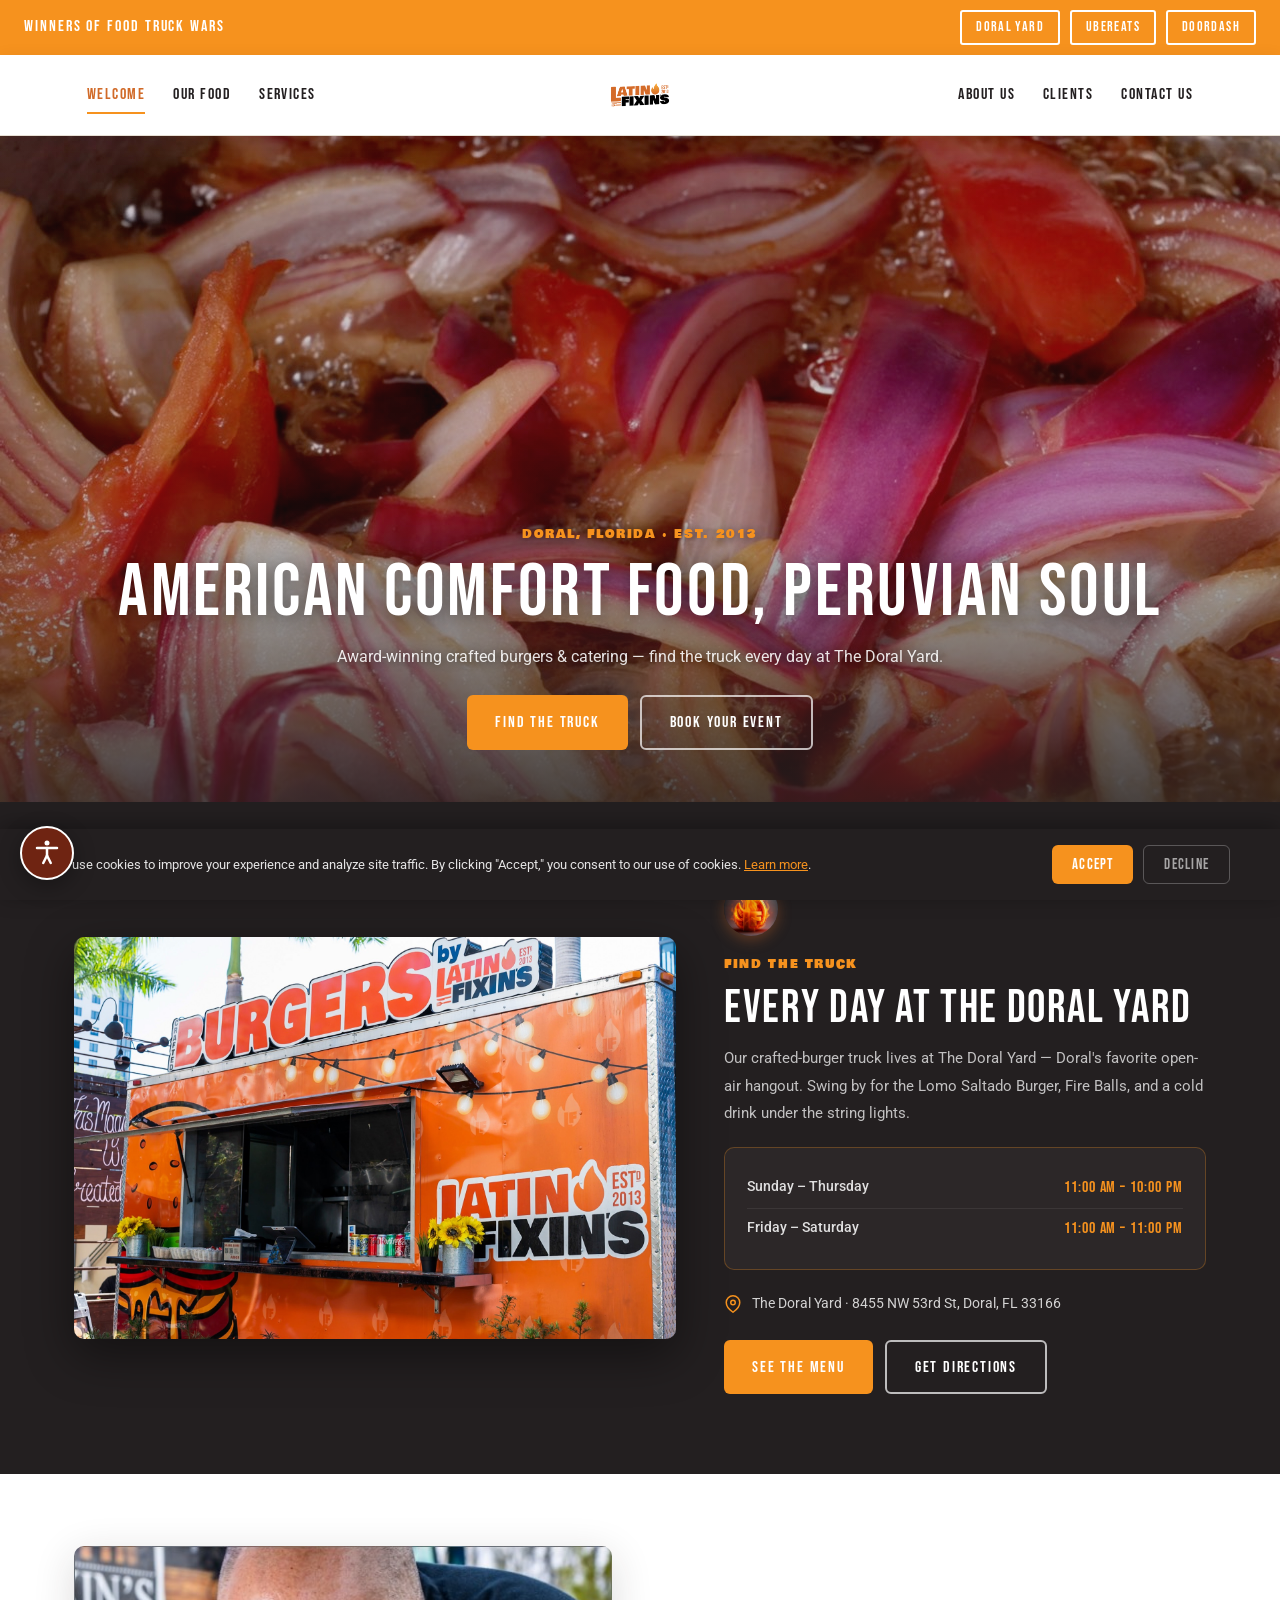
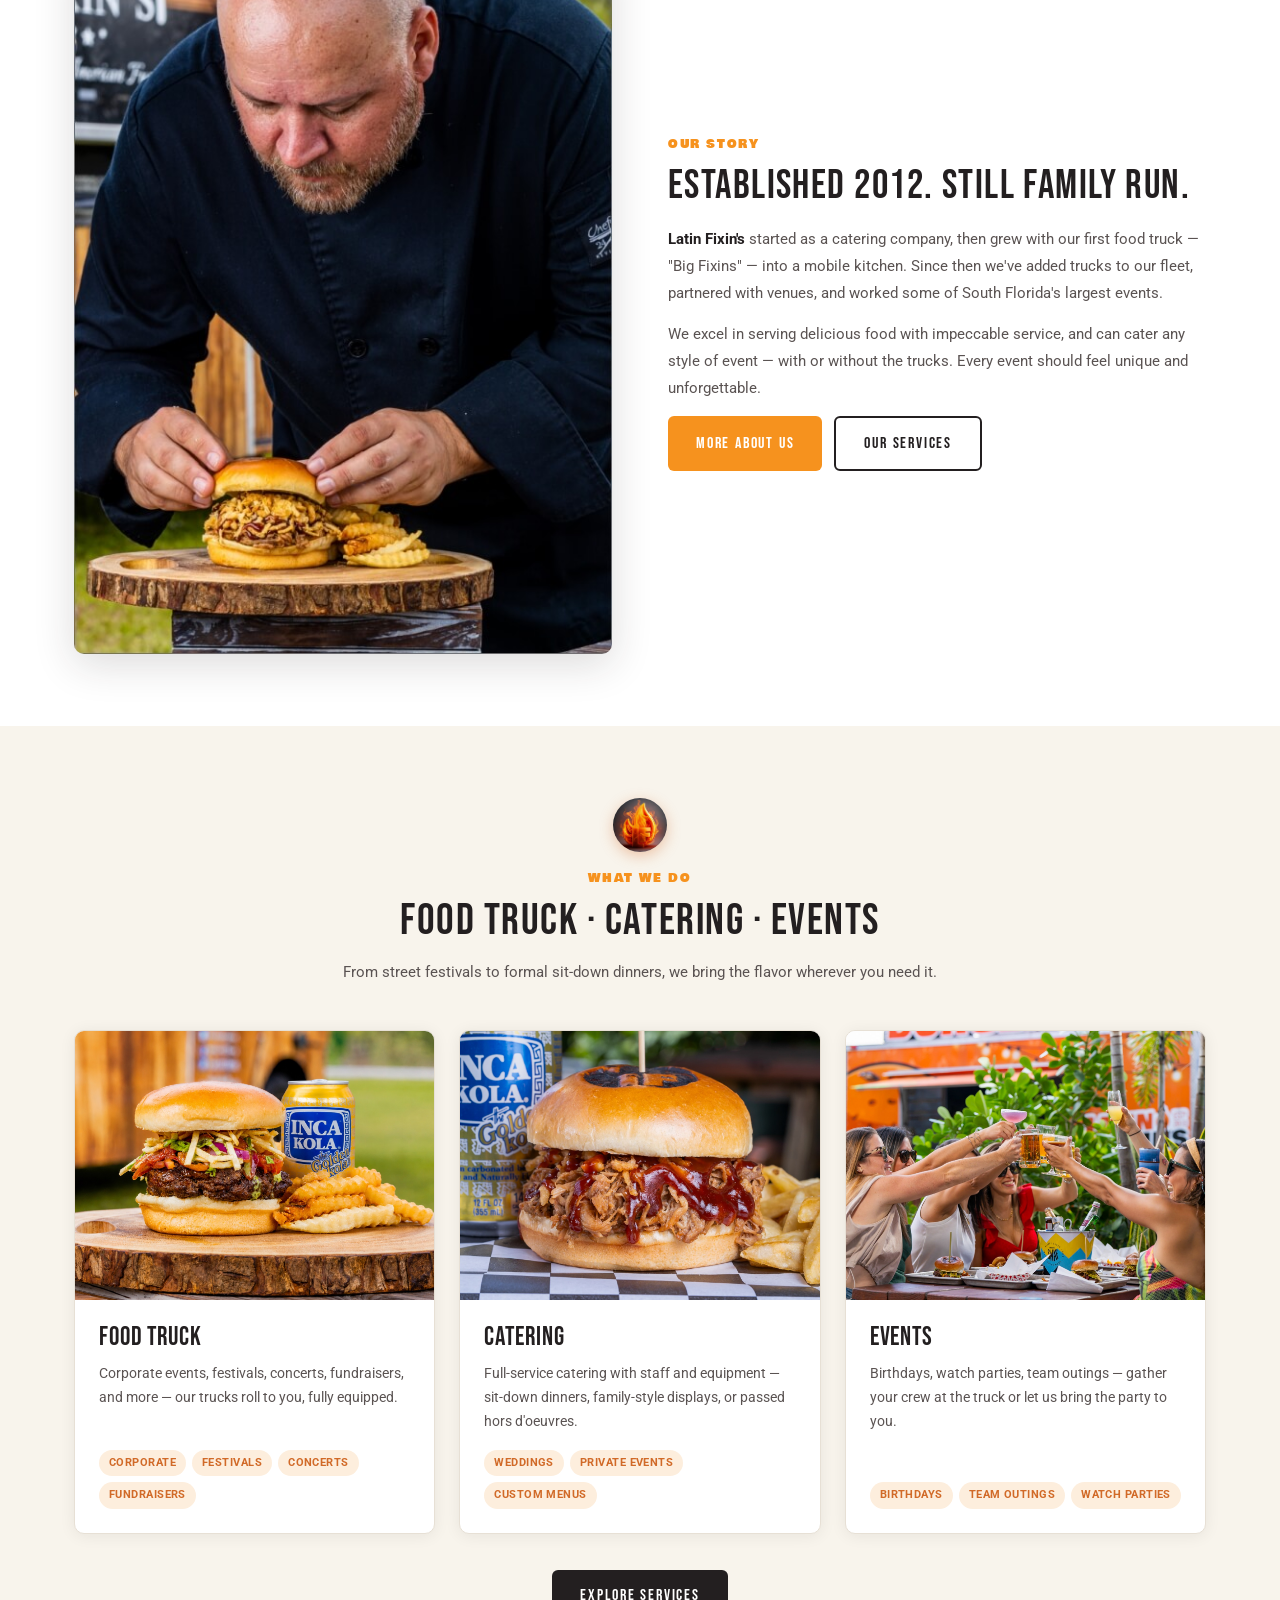
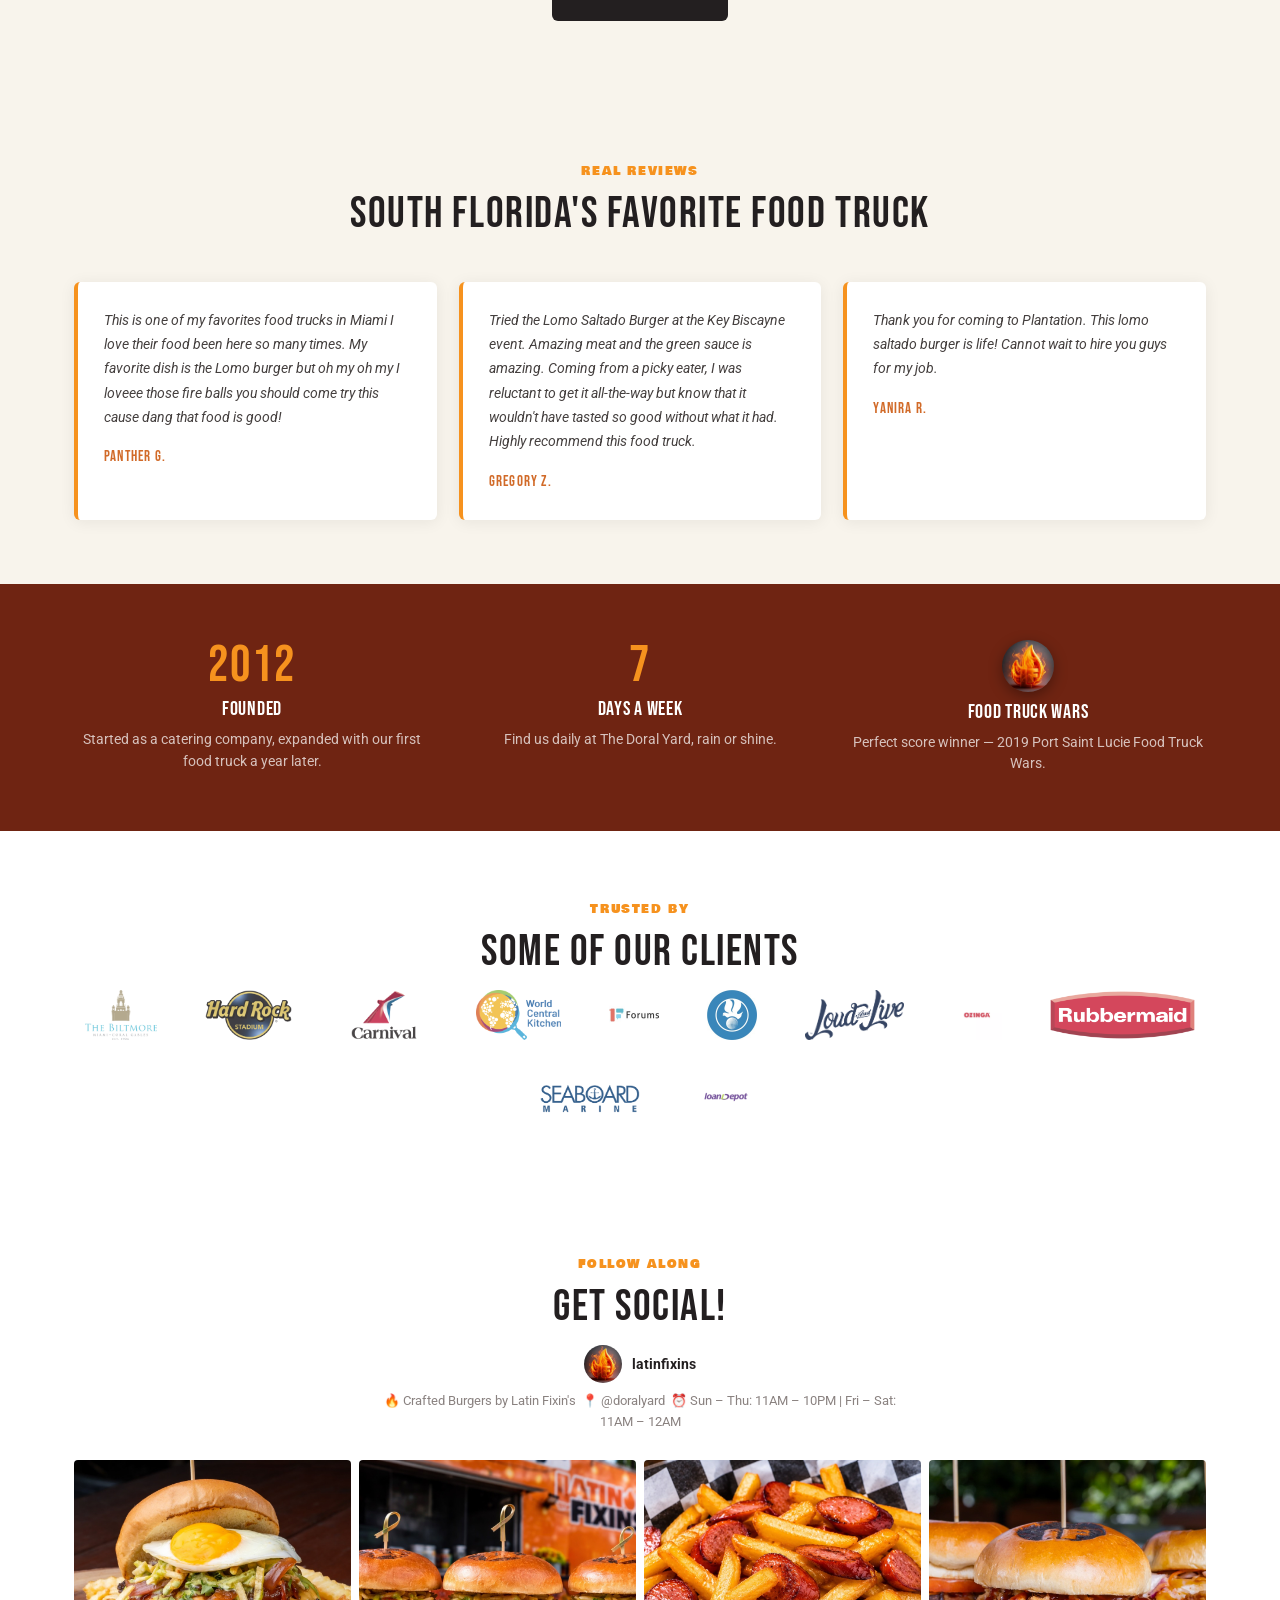
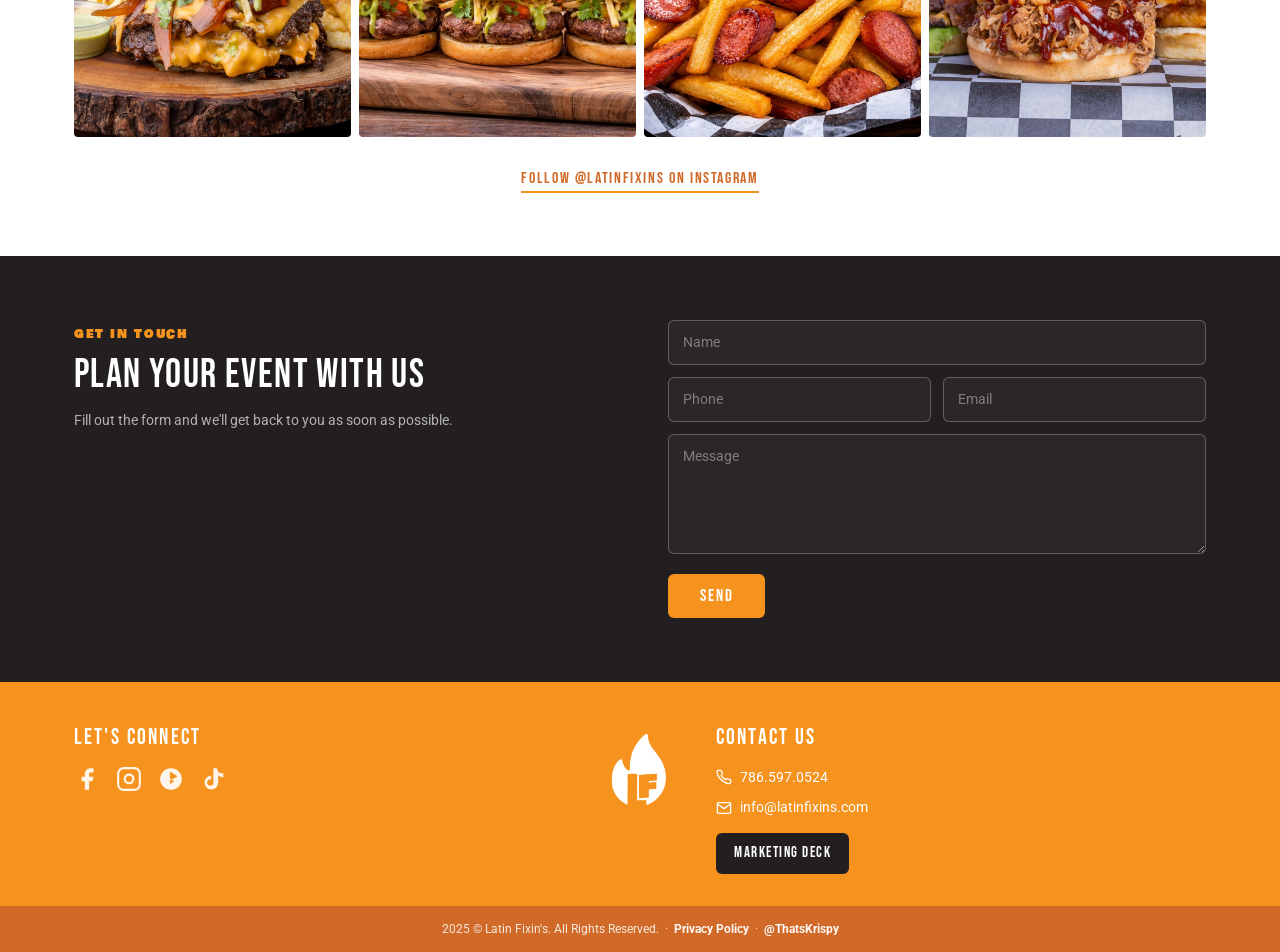
==== commit dd854145: "feat: complete first-party ADA accessibility widget Replaces the non-functional UserWay placeholder " ====
--- a/index.html
+++ b/index.html
@@ -16,7 +16,7 @@
   <link rel="preconnect" href="https://fonts.googleapis.com" />
   <link rel="preconnect" href="https://fonts.gstatic.com" crossorigin />
   <link href="https://fonts.googleapis.com/css2?family=Bebas+Neue&family=Bowlby+One+SC&family=Roboto:wght@400;500;700&display=swap" rel="stylesheet" />
-  <link rel="stylesheet" href="assets/css/style.css?v=5" />
+  <link rel="stylesheet" href="assets/css/style.css?v=7" />
 </head>
 <body>
 
@@ -304,7 +304,7 @@
                 <textarea class="form-input" id="message" name="message" placeholder="Message" required></textarea>
               </div>
               <button type="submit" class="form-submit-btn">Send</button>
-              <div class="form-msg success" role="alert" aria-live="polite">✓ Message sent! We'll be in touch shortly.</div>
+              <div class="form-msg success" role="alert" aria-live="polite">✓ Opening your email app — just press send and your message is on its way.</div>
               <div class="form-msg error" role="alert" aria-live="polite"></div>
             </div>
           </form>
@@ -370,6 +370,7 @@
 
   <style>.sr-only{position:absolute;width:1px;height:1px;padding:0;margin:-1px;overflow:hidden;clip:rect(0,0,0,0);white-space:nowrap;border:0}</style>
 
-  <script src="assets/js/main.js?v=5"></script>
+  <script src="assets/js/main.js?v=7"></script>
+  <script src="assets/js/a11y.js?v=7" defer></script>
 </body>
 </html>
--- a/assets/css/style.css
+++ b/assets/css/style.css
@@ -403,3 +403,78 @@
 /* ── A11Y ────────────────────────────────────────────────────── */
 *:focus-visible { outline:3px solid var(--orange); outline-offset:2px; }
 @media (prefers-reduced-motion:reduce) { *, *::before, *::after { transition-duration:0.01ms !important; } }
+
+/* ============================================================
+   ACCESSIBILITY WIDGET (first-party — assets/js/a11y.js)
+   ============================================================ */
+.a11y-fab {
+  position:fixed; left:20px; bottom:20px; z-index:10000;
+  width:54px; height:54px; border-radius:50%;
+  background:var(--rust); color:#fff; border:2px solid #fff;
+  display:flex; align-items:center; justify-content:center;
+  box-shadow:0 6px 22px rgba(0,0,0,0.32); transition:background 0.15s, transform 0.15s;
+}
+.a11y-fab:hover { background:var(--orange-dark); transform:scale(1.06); }
+.a11y-fab svg { width:30px; height:30px; }
+
+.a11y-panel {
+  position:fixed; left:20px; bottom:86px; z-index:10000;
+  width:344px; max-width:calc(100vw - 40px); max-height:calc(100vh - 130px);
+  overflow-y:auto; background:#fff; color:var(--text);
+  border:1px solid var(--border); border-radius:14px;
+  box-shadow:0 18px 52px rgba(0,0,0,0.34); display:none;
+}
+.a11y-panel.open { display:block; }
+.a11y-panel-head {
+  position:sticky; top:0; background:var(--rust); color:#fff;
+  padding:15px 18px; display:flex; align-items:center; justify-content:space-between;
+}
+.a11y-panel-head h2 { color:#fff; font-family:var(--font-display); font-size:1.55rem; letter-spacing:0.05em; margin:0; }
+.a11y-close { color:#fff; font-size:1.5rem; line-height:1; width:34px; height:34px; border-radius:50%; display:flex; align-items:center; justify-content:center; }
+.a11y-close:hover { background:rgba(255,255,255,0.18); }
+.a11y-panel-body { padding:16px 18px; }
+.a11y-fontsize { display:flex; align-items:center; gap:10px; background:var(--cream); border-radius:10px; padding:11px 12px; margin-bottom:14px; }
+.a11y-fontsize .lbl { flex:1; font-weight:700; font-size:0.85rem; }
+.a11y-step { width:40px; height:40px; border-radius:8px; background:#fff; border:1px solid var(--border); font-size:1.05rem; font-weight:700; color:var(--rust); display:flex; align-items:center; justify-content:center; }
+.a11y-step:hover { background:var(--orange); color:#fff; border-color:var(--orange); }
+.a11y-pct { min-width:48px; text-align:center; font-weight:700; font-size:0.86rem; }
+.a11y-grid { display:grid; grid-template-columns:1fr 1fr; gap:10px; }
+.a11y-opt { display:flex; flex-direction:column; align-items:center; gap:8px; text-align:center; padding:14px 8px; border:1.5px solid var(--border); border-radius:10px; background:#fff; font-family:var(--font-body); font-size:0.78rem; font-weight:600; color:var(--text); transition:border-color 0.15s, background 0.15s, color 0.15s; }
+.a11y-opt svg { width:24px; height:24px; color:var(--rust); }
+.a11y-opt span { line-height:1.2; }
+.a11y-opt:hover { border-color:var(--orange); }
+.a11y-opt[aria-pressed="true"] { background:var(--rust); border-color:var(--rust); color:#fff; }
+.a11y-opt[aria-pressed="true"] svg { color:#fff; }
+.a11y-reset { width:100%; margin-top:14px; padding:12px; border-radius:10px; background:var(--dark); color:#fff; font-family:var(--font-display); font-size:1.05rem; letter-spacing:0.1em; text-transform:uppercase; transition:background 0.15s; }
+.a11y-reset:hover { background:var(--charcoal); }
+.a11y-panel-foot { padding:0 18px 16px; font-size:0.7rem; color:var(--text-soft); text-align:center; }
+
+/* Floating reading guide */
+.a11y-guide { position:fixed; left:0; right:0; top:0; height:44px; background:rgba(35,31,32,0.10); border-top:2px solid var(--orange); border-bottom:2px solid var(--orange); pointer-events:none; z-index:9997; display:none; }
+body.a11y-reading-guide .a11y-guide { display:block; }
+
+/* Adjustment state classes toggled by the widget */
+body.a11y-highlight-links a:not(.btn):not(.nav-logo):not(.topbar-btn):not(.a11y-fab) {
+  text-decoration:underline !important; text-decoration-thickness:2px !important;
+  text-underline-offset:2px; outline:2px solid var(--orange); outline-offset:2px;
+  background:rgba(246,146,30,0.14);
+}
+body.a11y-readable-font, body.a11y-readable-font :not(.a11y-fab):not(.a11y-panel-head *) {
+  font-family:Verdana, Arial, 'Helvetica Neue', sans-serif !important;
+  letter-spacing:normal !important;
+}
+body.a11y-spacing p, body.a11y-spacing li, body.a11y-spacing a,
+body.a11y-spacing h1, body.a11y-spacing h2, body.a11y-spacing h3 {
+  line-height:1.9 !important; letter-spacing:0.06em !important; word-spacing:0.16em !important;
+}
+body.a11y-pause-anim *, body.a11y-pause-anim *::before, body.a11y-pause-anim *::after {
+  animation:none !important; transition:none !important; scroll-behavior:auto !important;
+}
+body.a11y-big-cursor, body.a11y-big-cursor * {
+  cursor:url("data:image/svg+xml,%3Csvg xmlns='http://www.w3.org/2000/svg' width='40' height='40' viewBox='0 0 40 40'%3E%3Cpath d='M6 3l25 12.5-11 2.2-3.2 12.8z' fill='%23231f20' stroke='%23ffffff' stroke-width='2.2' stroke-linejoin='round'/%3E%3C/svg%3E") 6 3, auto !important;
+}
+
+@media (max-width:480px) {
+  .a11y-fab { width:48px; height:48px; left:14px; bottom:14px; }
+  .a11y-panel { left:14px; right:14px; width:auto; bottom:74px; }
+}
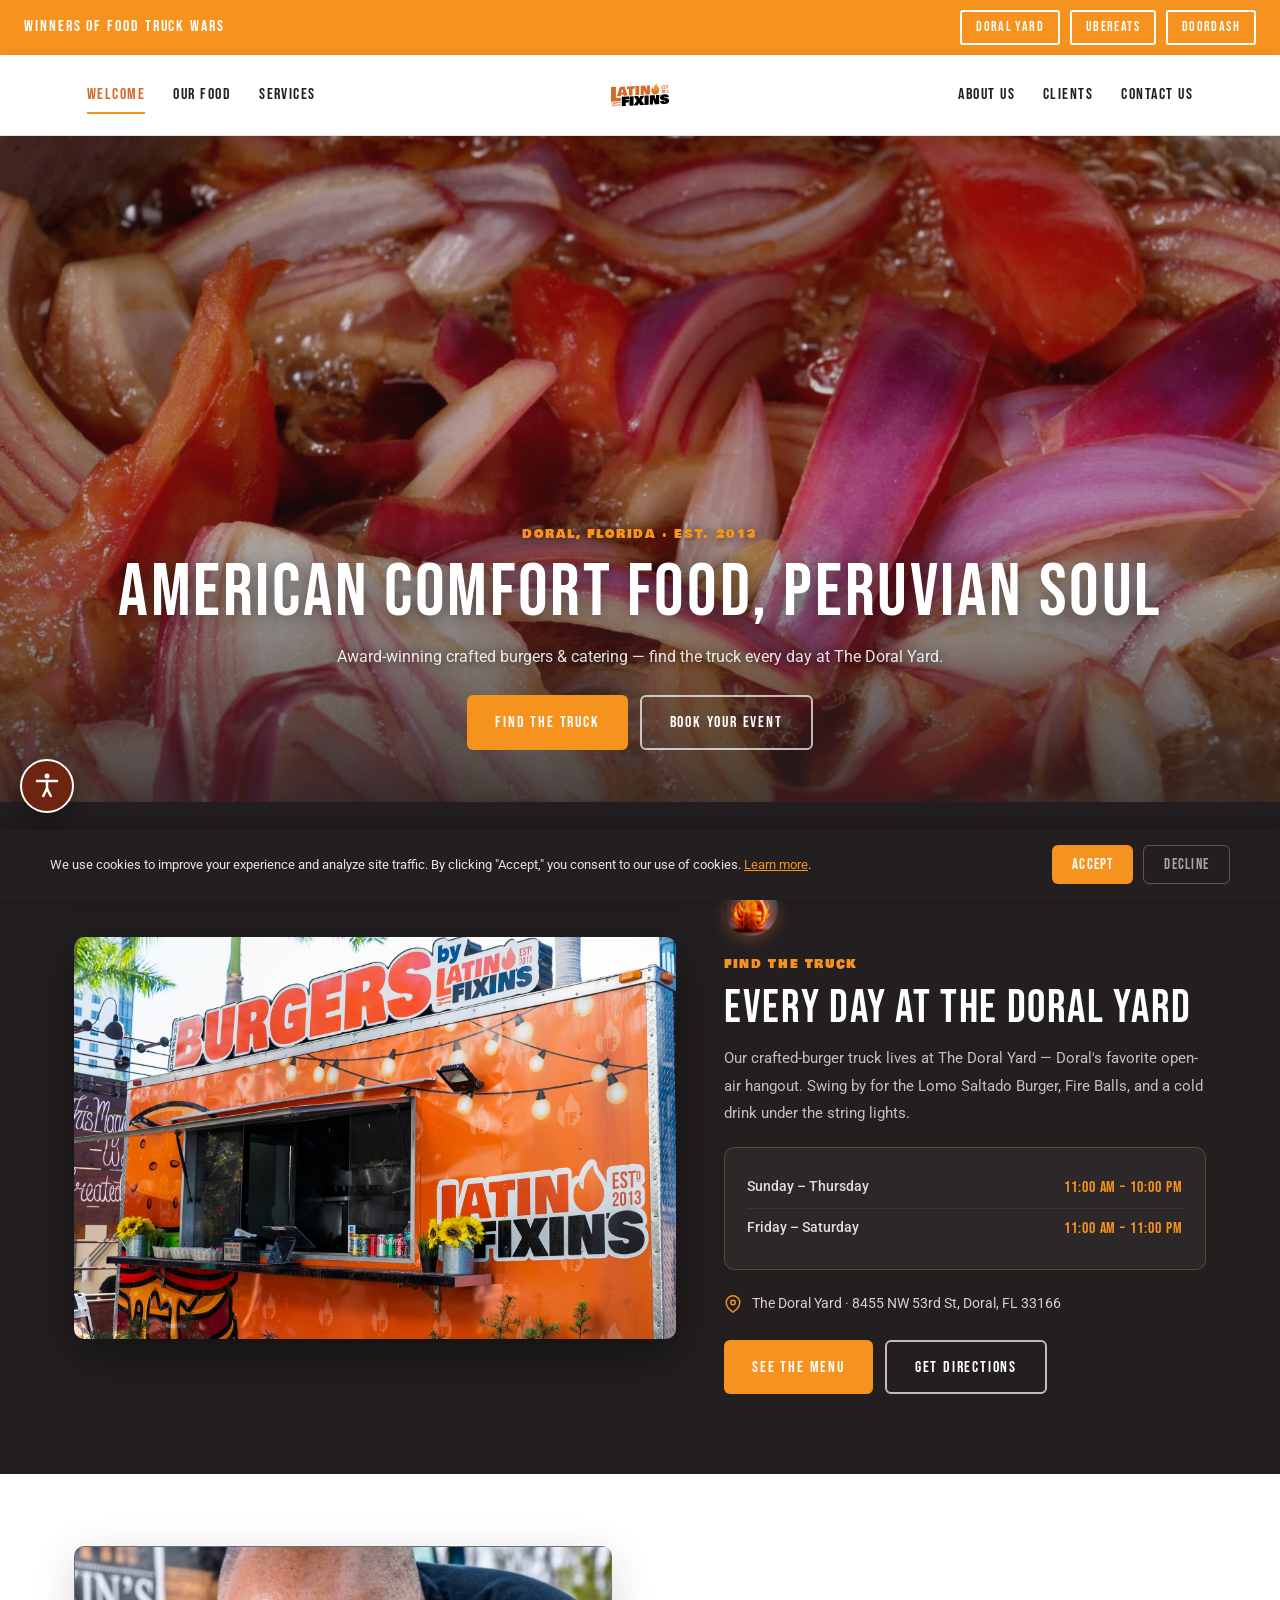
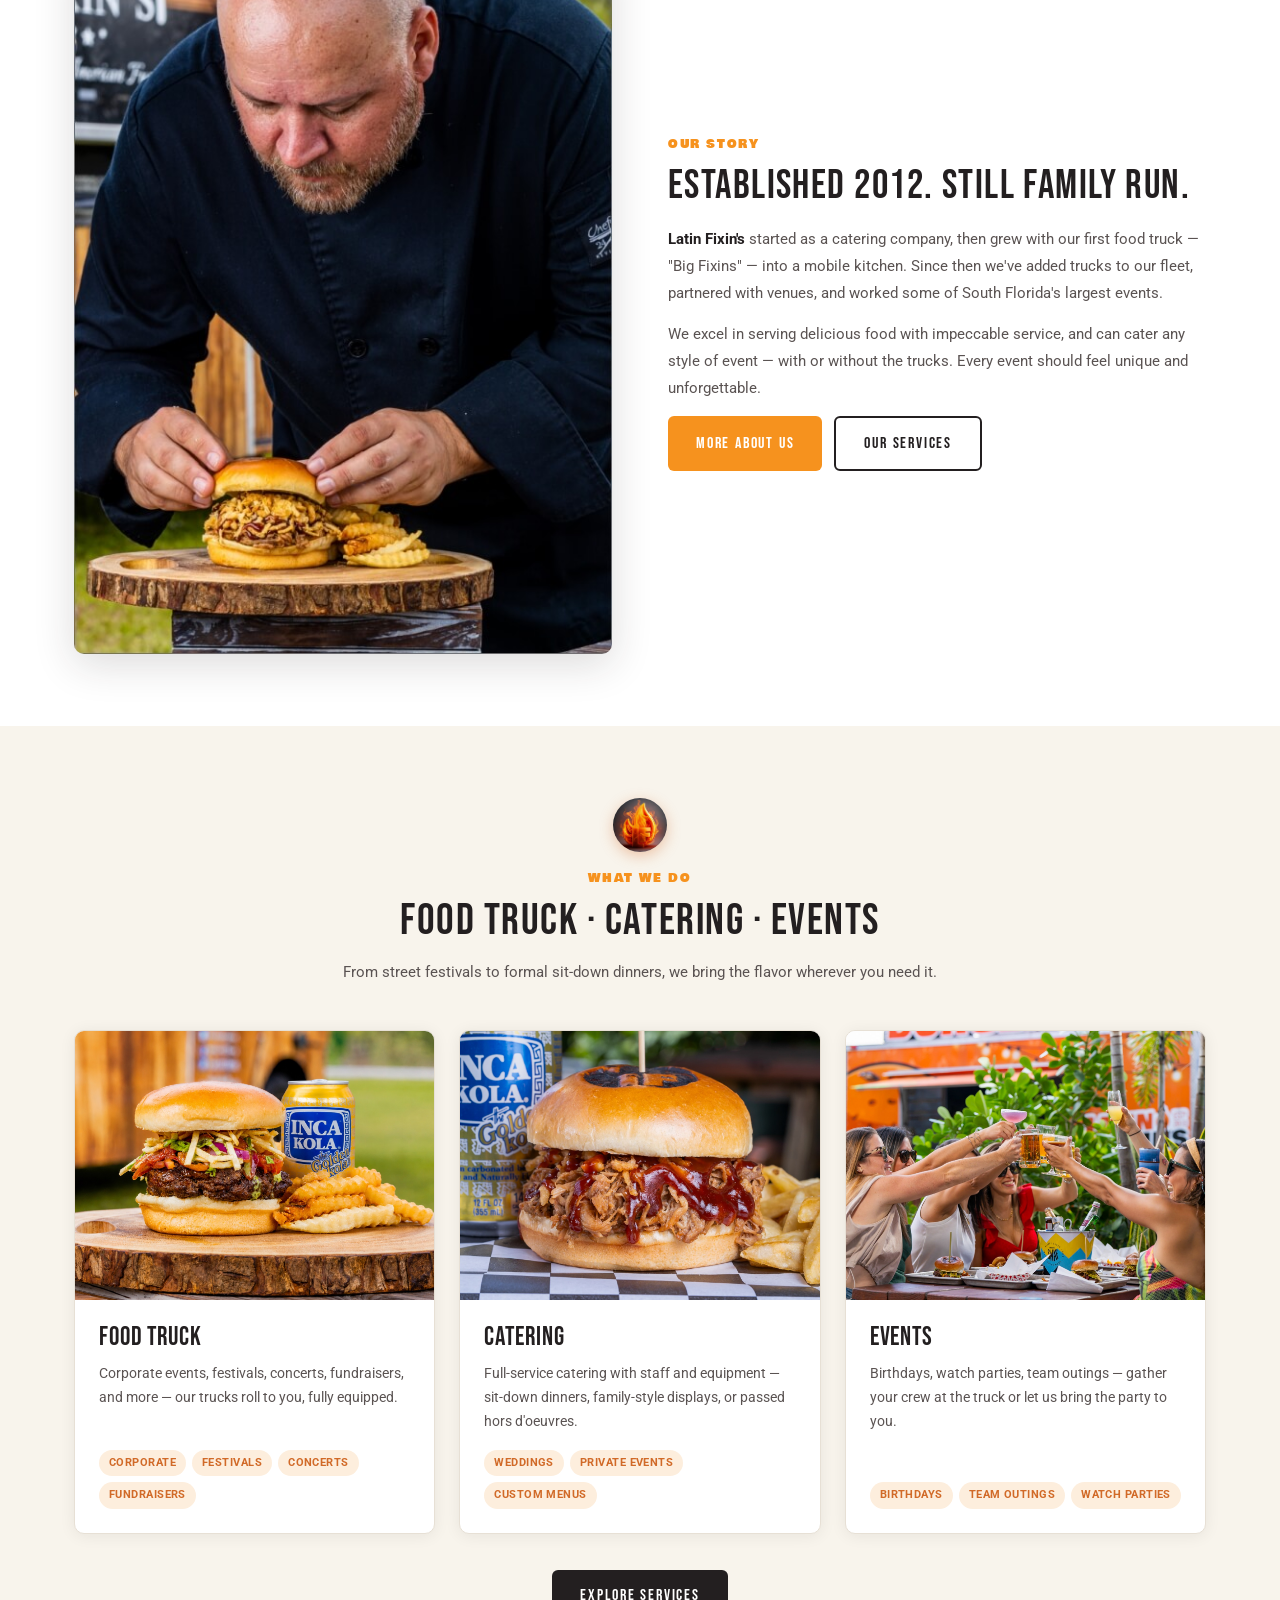
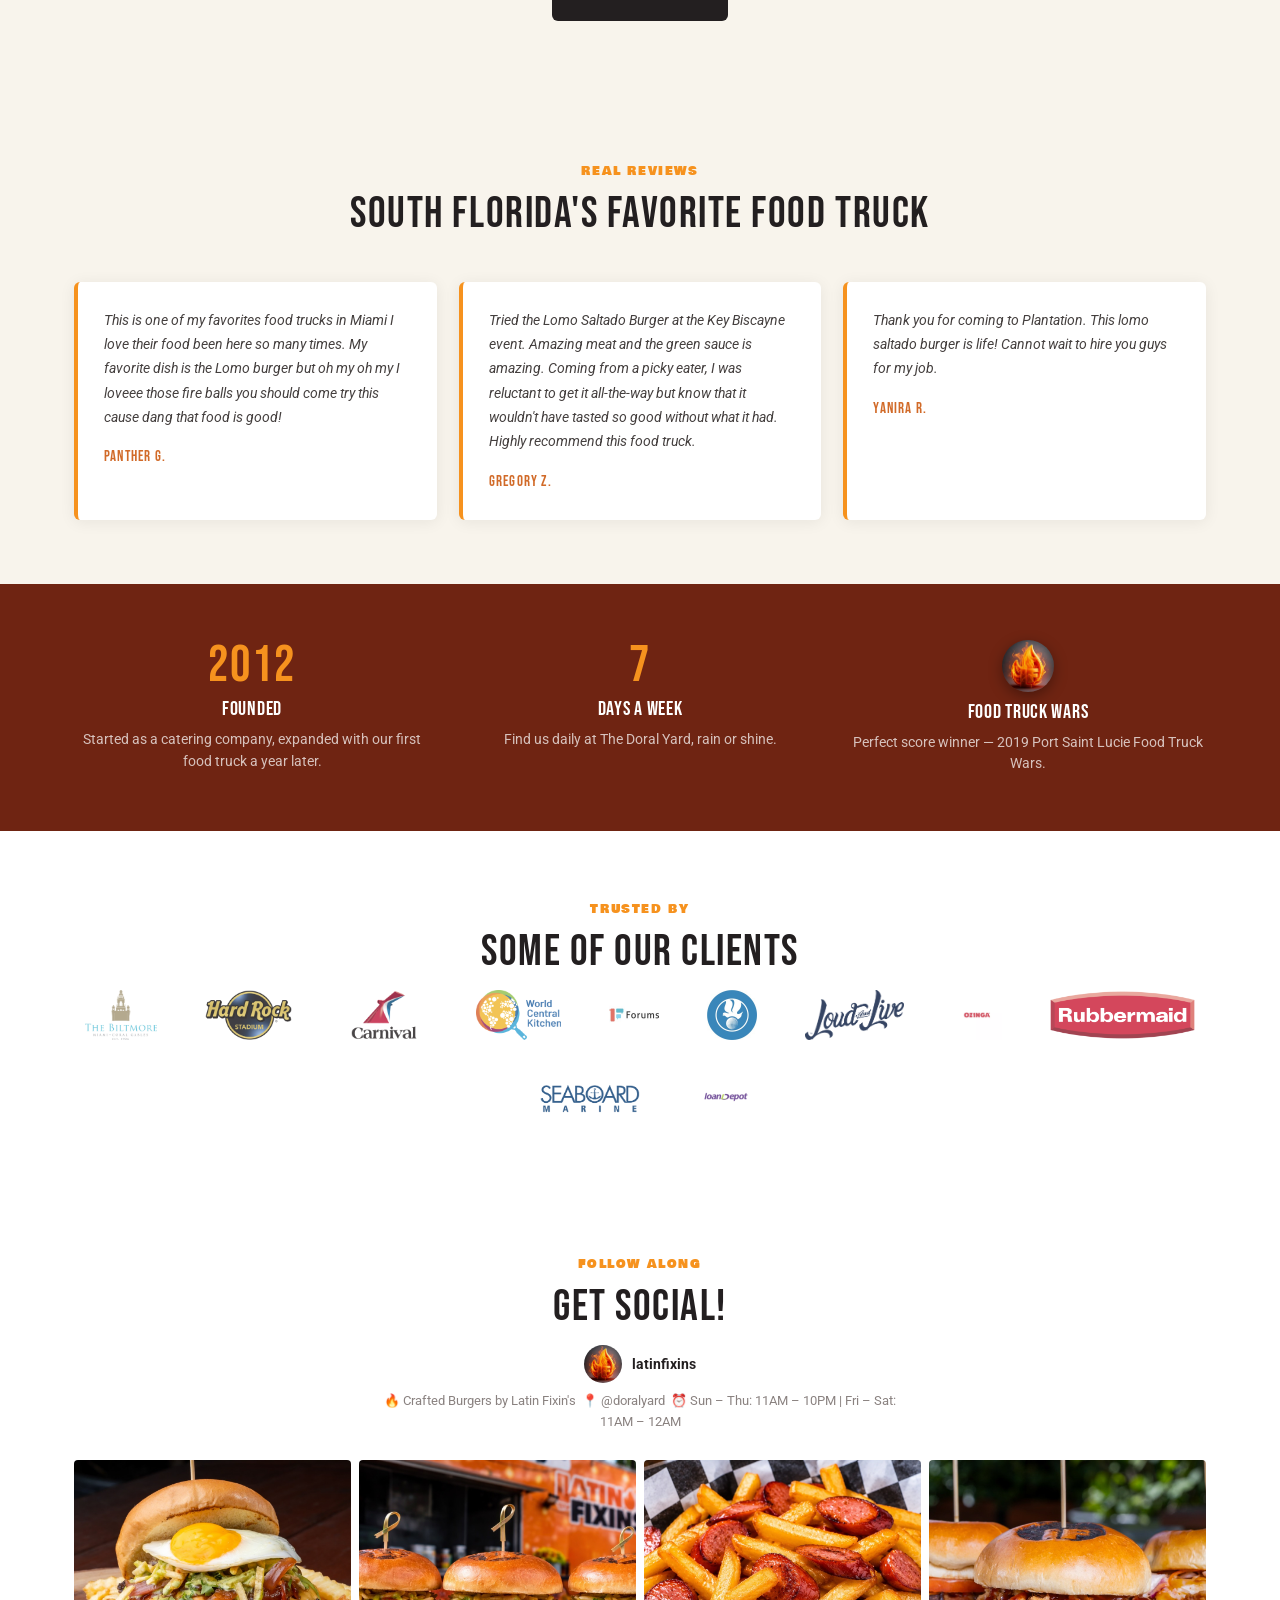
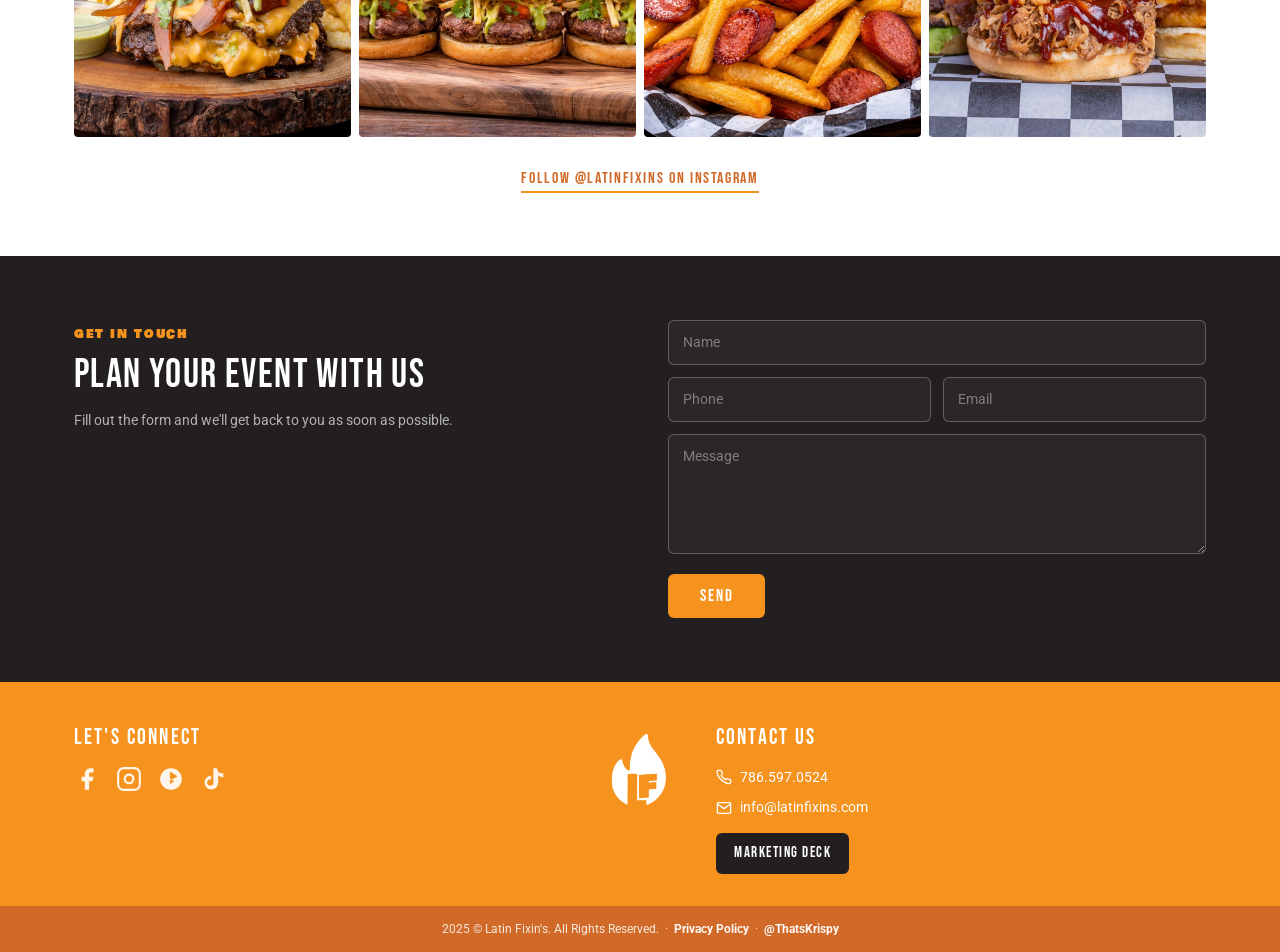
==== commit f886ac13: "fix: keep accessibility button clear of the cookie-consent bar While the cookie banner is visible, t" ====
--- a/index.html
+++ b/index.html
@@ -16,7 +16,7 @@
   <link rel="preconnect" href="https://fonts.googleapis.com" />
   <link rel="preconnect" href="https://fonts.gstatic.com" crossorigin />
   <link href="https://fonts.googleapis.com/css2?family=Bebas+Neue&family=Bowlby+One+SC&family=Roboto:wght@400;500;700&display=swap" rel="stylesheet" />
-  <link rel="stylesheet" href="assets/css/style.css?v=7" />
+  <link rel="stylesheet" href="assets/css/style.css?v=8" />
 </head>
 <body>
 
@@ -370,7 +370,7 @@
 
   <style>.sr-only{position:absolute;width:1px;height:1px;padding:0;margin:-1px;overflow:hidden;clip:rect(0,0,0,0);white-space:nowrap;border:0}</style>
 
-  <script src="assets/js/main.js?v=7"></script>
-  <script src="assets/js/a11y.js?v=7" defer></script>
+  <script src="assets/js/main.js?v=8"></script>
+  <script src="assets/js/a11y.js?v=8" defer></script>
 </body>
 </html>
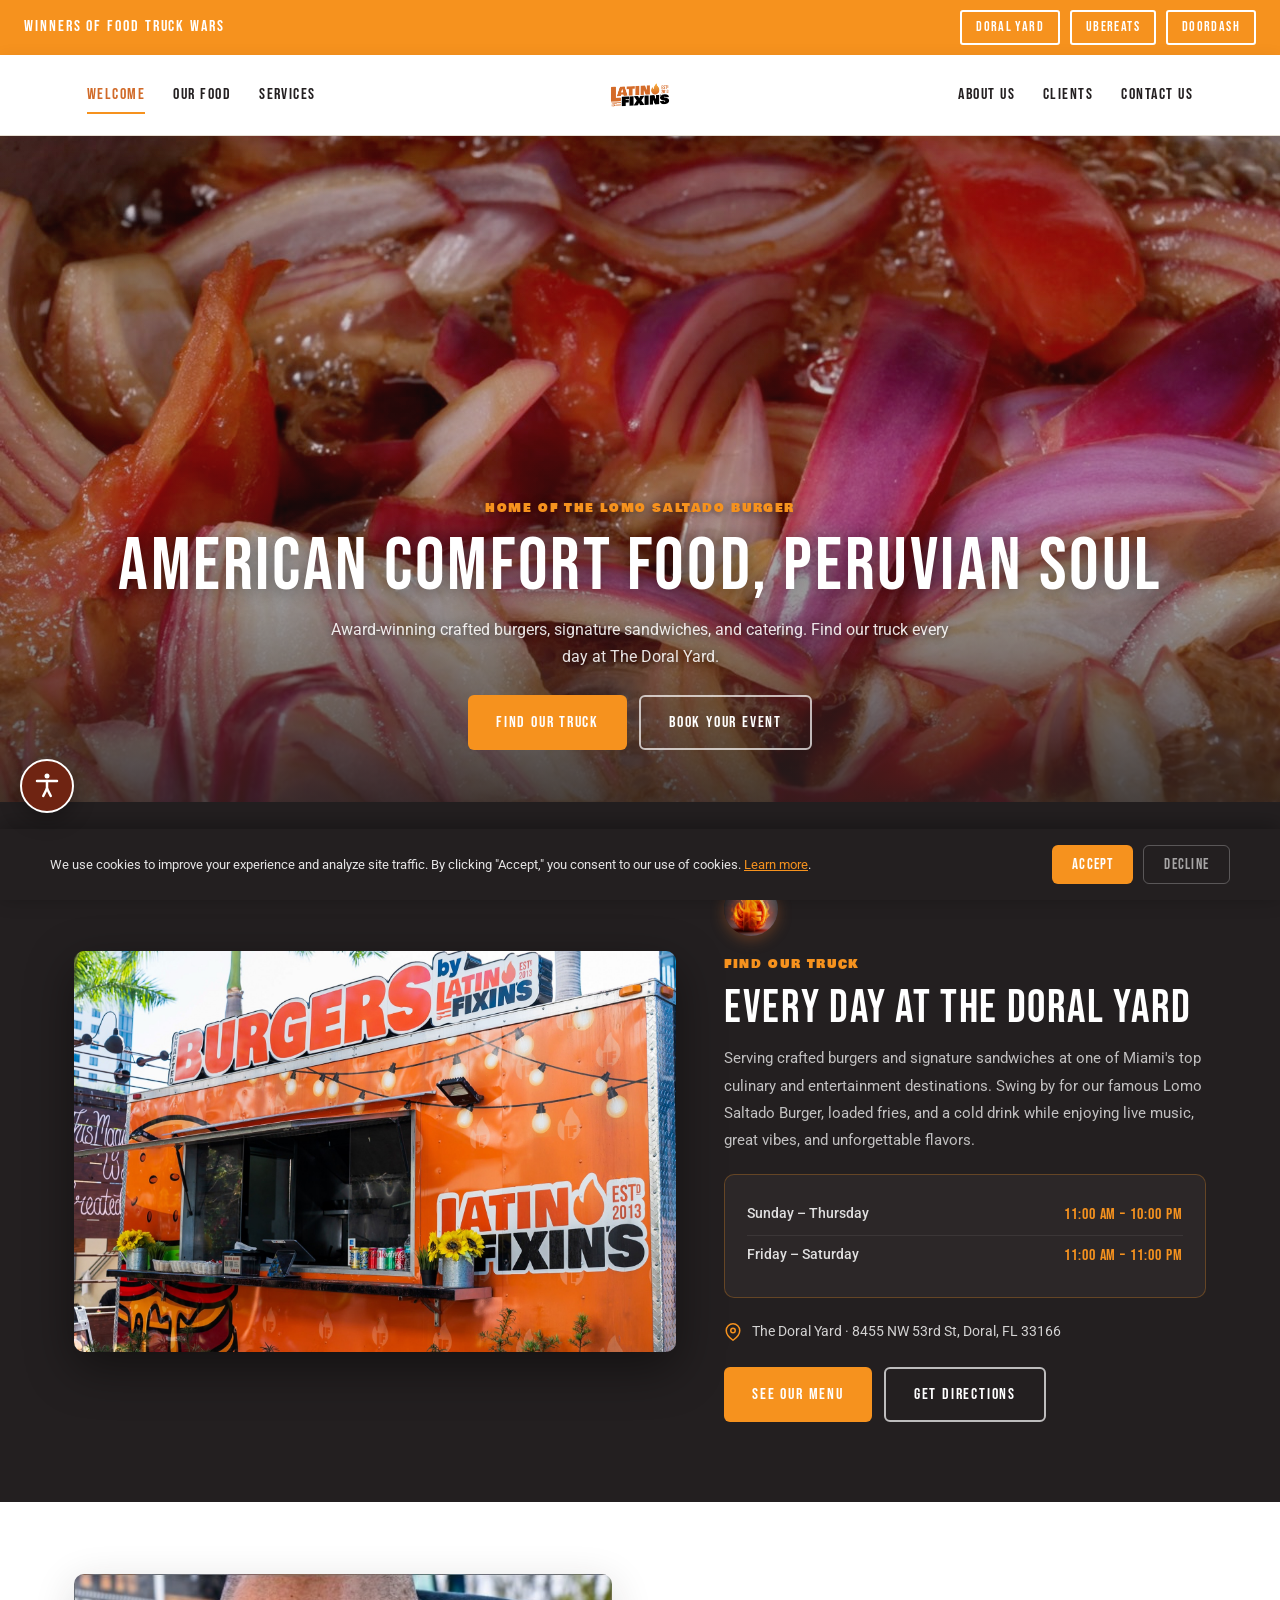
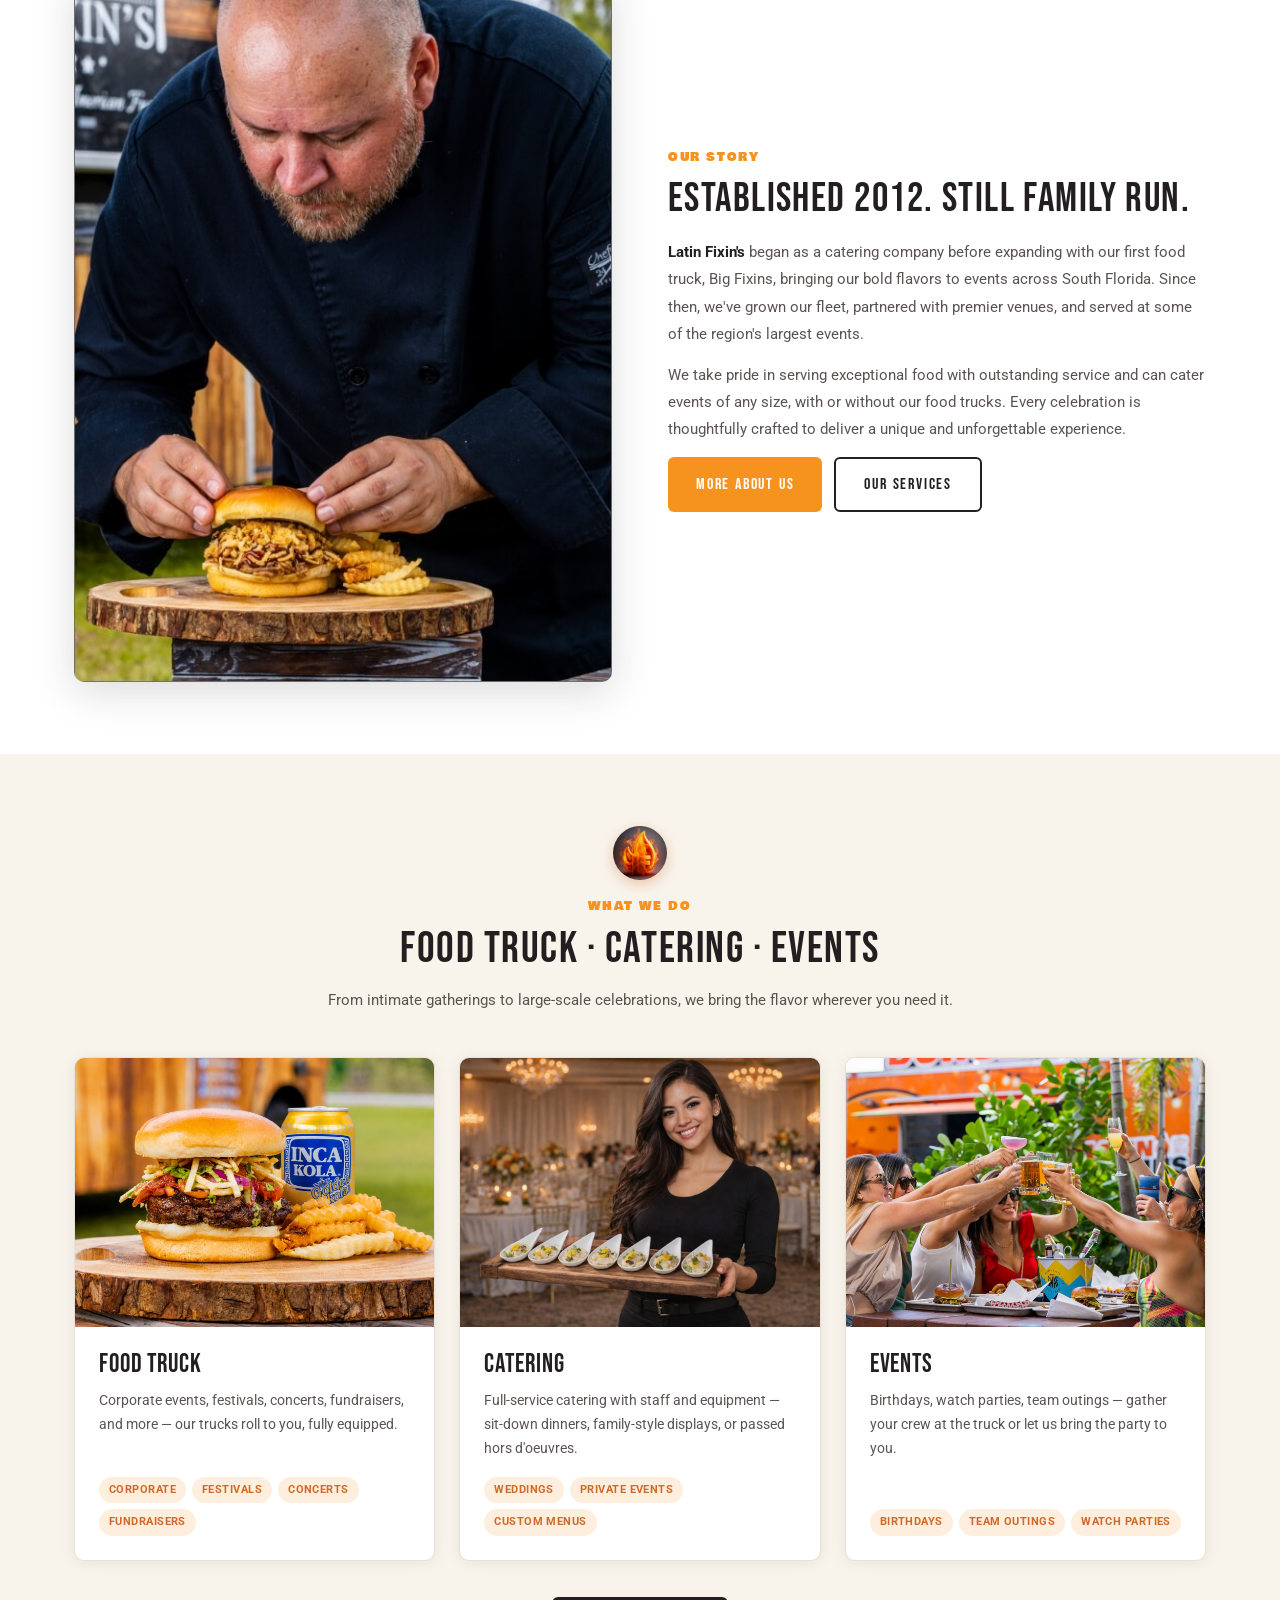
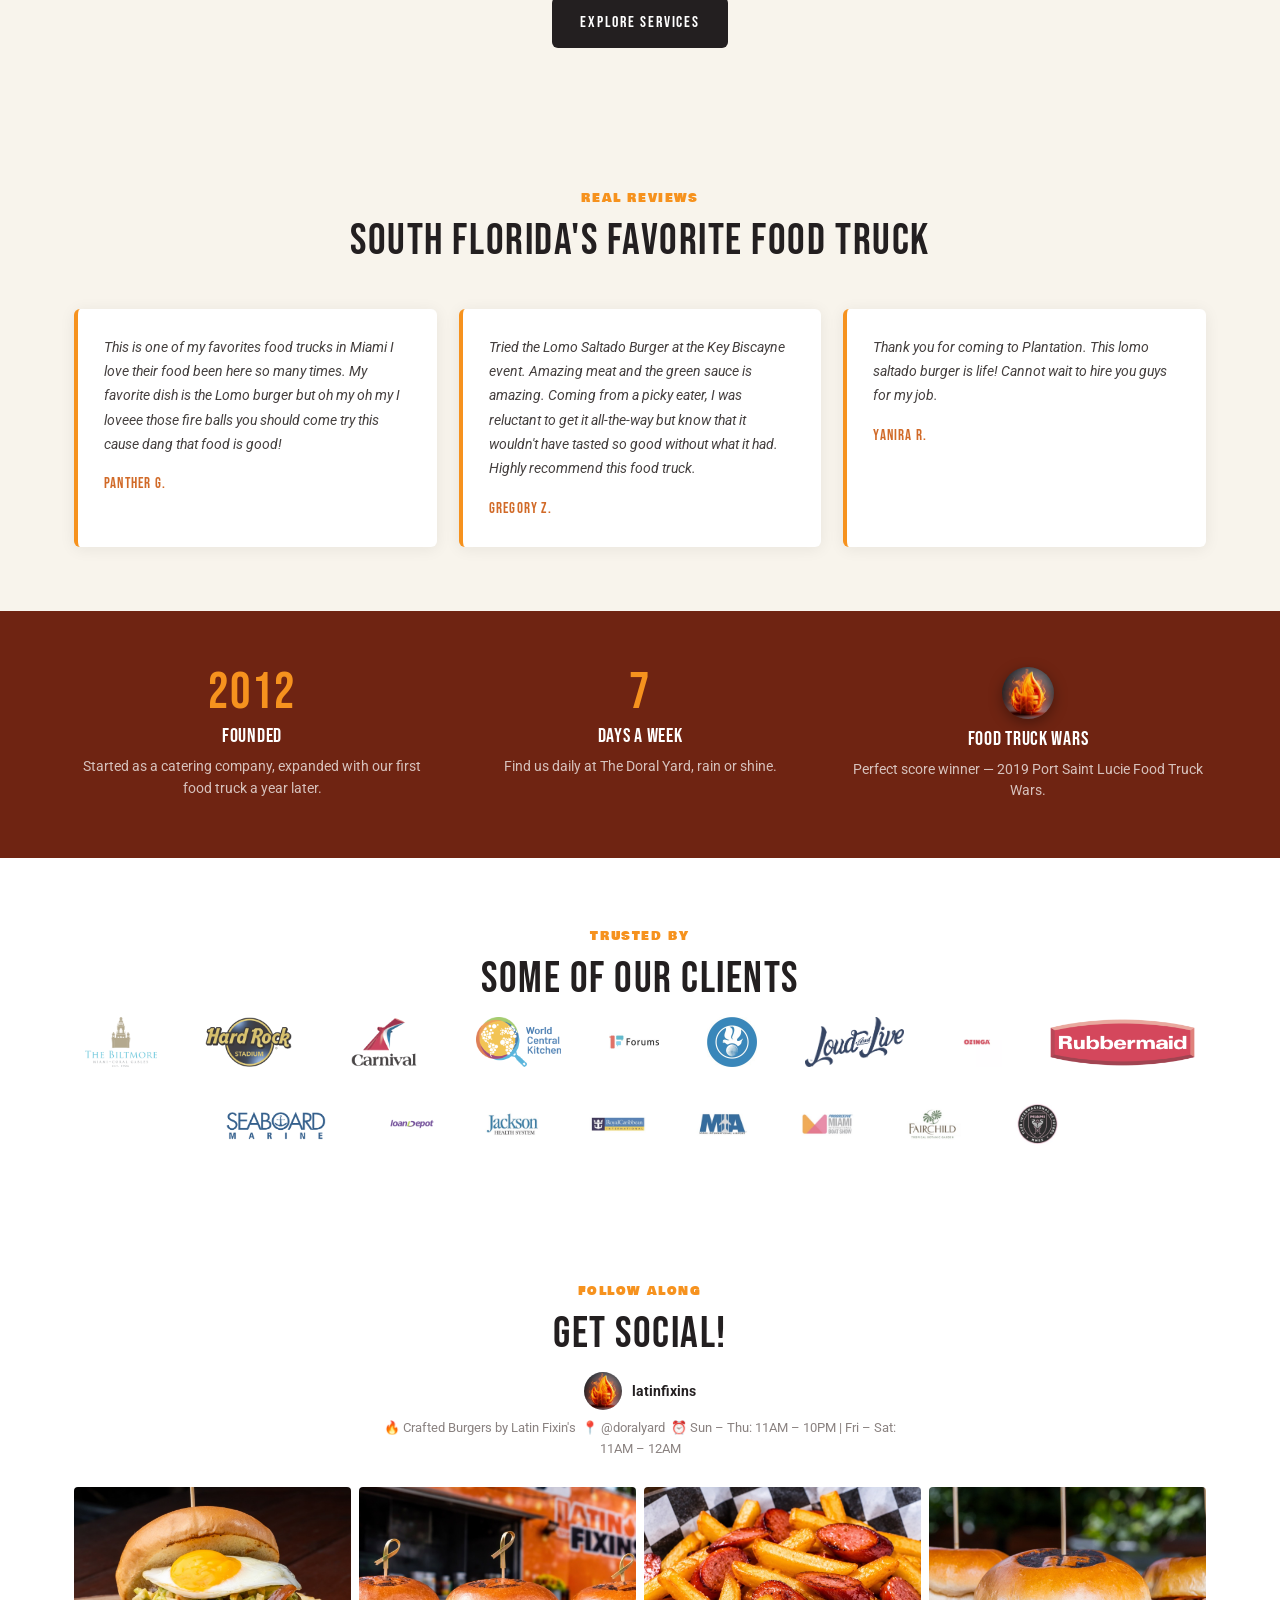
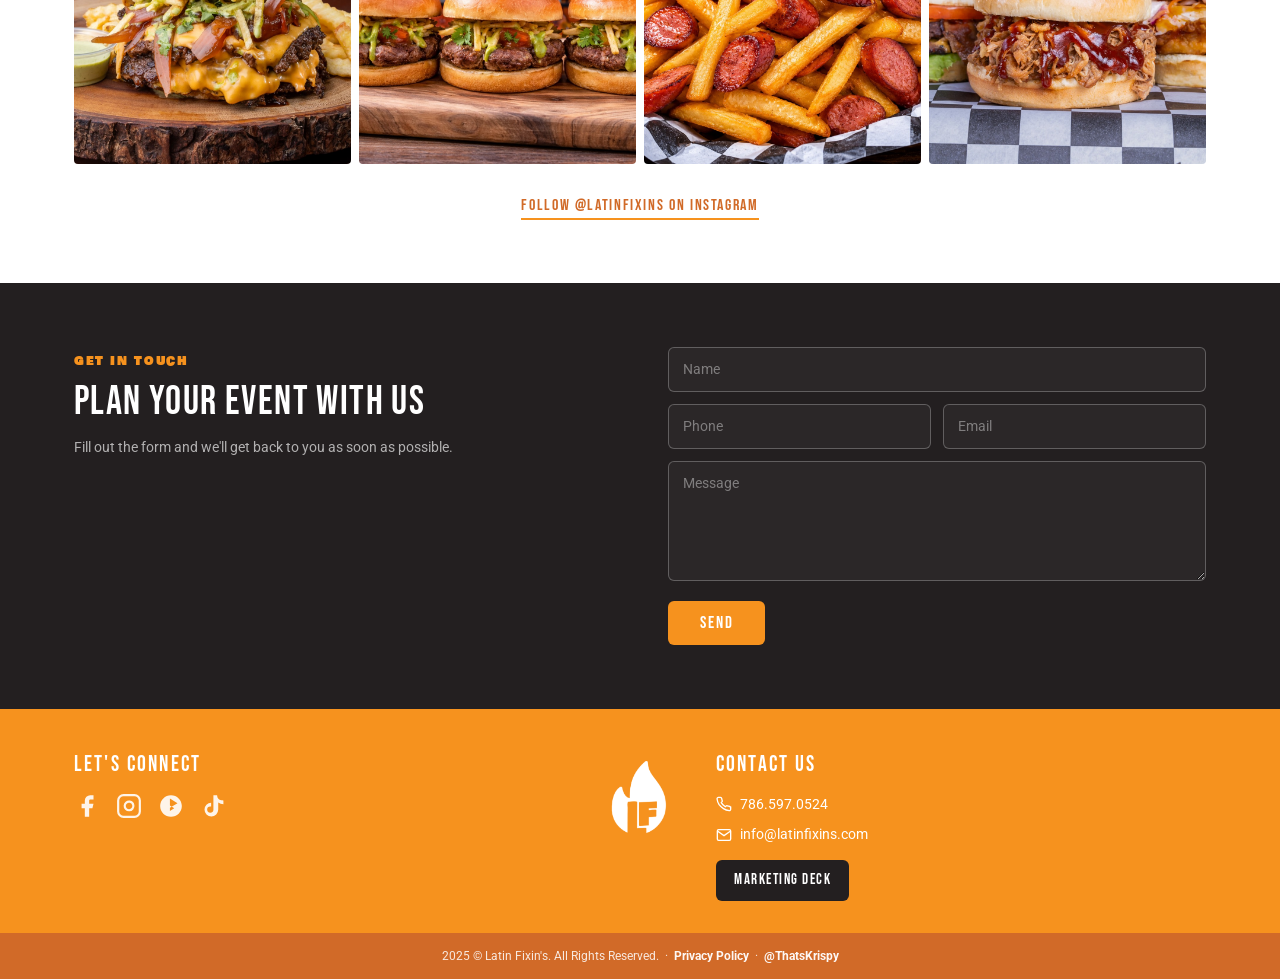
==== commit 4e4bd8c1: "home: refresh hero/story/services copy, new catering photo, restore 6 client logos - Hero eyebrow ->" ====
--- a/index.html
+++ b/index.html
@@ -67,11 +67,11 @@
       <img class="video-hero-poster" src="assets/img/banner-poster.jpg" alt="Lomo Saltado sizzling on the Latin Fixin's griddle" fetchpriority="high" />
       <video id="hero-video" muted loop playsinline preload="none" poster="assets/img/banner-poster.jpg" data-src="assets/video/lf-banner.mp4" aria-hidden="true"></video>
       <div class="video-hero-content">
-        <span class="eyebrow">Doral, Florida · Est. 2013</span>
+        <span class="eyebrow">Home of the Lomo Saltado Burger</span>
         <h1>American Comfort Food, Peruvian Soul</h1>
-        <p>Award-winning crafted burgers &amp; catering — find the truck every day at The Doral Yard.</p>
+        <p>Award-winning crafted burgers, signature sandwiches, and catering. Find our truck every day at The Doral Yard.</p>
         <div class="btn-group">
-          <a href="#doral-yard" class="btn btn-orange">Find the Truck</a>
+          <a href="#doral-yard" class="btn btn-orange">Find Our Truck</a>
           <a href="/services" class="btn btn-outline-white">Book Your Event</a>
         </div>
       </div>
@@ -86,9 +86,9 @@
           </div>
           <div class="doral-band-info">
             <img class="flame-mark inline" src="assets/img/lf-3d-flame.jpg" alt="" aria-hidden="true" loading="lazy" />
-            <span class="eyebrow">Find the Truck</span>
+            <span class="eyebrow">Find Our Truck</span>
             <h2 id="doral-heading">Every Day at The Doral Yard</h2>
-            <p>Our crafted-burger truck lives at The Doral Yard — Doral's favorite open-air hangout. Swing by for the Lomo Saltado Burger, Fire Balls, and a cold drink under the string lights.</p>
+            <p>Serving crafted burgers and signature sandwiches at one of Miami's top culinary and entertainment destinations. Swing by for our famous Lomo Saltado Burger, loaded fries, and a cold drink while enjoying live music, great vibes, and unforgettable flavors.</p>
             <div class="doral-hours">
               <div class="doral-hours-row"><span class="day">Sunday – Thursday</span><span class="time">11:00 AM – 10:00 PM</span></div>
               <div class="doral-hours-row"><span class="day">Friday – Saturday</span><span class="time">11:00 AM – 11:00 PM</span></div>
@@ -98,7 +98,7 @@
               <span>The Doral Yard · 8455 NW 53rd St, Doral, FL 33166</span>
             </div>
             <div class="btn-group">
-              <a href="https://menu.thedoralyard.com/dinein?menu=c9de08fa-9c23-4f47-b211-a63680901d4e" class="btn btn-orange" target="_blank" rel="noopener">See the Menu</a>
+              <a href="https://menu.thedoralyard.com/dinein?menu=c9de08fa-9c23-4f47-b211-a63680901d4e" class="btn btn-orange" target="_blank" rel="noopener">See Our Menu</a>
               <a href="https://www.google.com/maps/search/?api=1&amp;query=The+Doral+Yard+8455+NW+53rd+St+Doral+FL+33166" class="btn btn-outline-white" target="_blank" rel="noopener">Get Directions</a>
             </div>
           </div>
@@ -116,8 +116,8 @@
           <div class="split-text">
             <span class="eyebrow">Our Story</span>
             <h2>Established 2012. Still Family Run.</h2>
-            <p><strong>Latin Fixin's</strong> started as a catering company, then grew with our first food truck — "Big Fixins" — into a mobile kitchen. Since then we've added trucks to our fleet, partnered with venues, and worked some of South Florida's largest events.</p>
-            <p>We excel in serving delicious food with impeccable service, and can cater any style of event — with or without the trucks. Every event should feel unique and unforgettable.</p>
+            <p><strong>Latin Fixin's</strong> began as a catering company before expanding with our first food truck, Big Fixins, bringing our bold flavors to events across South Florida. Since then, we've grown our fleet, partnered with premier venues, and served at some of the region's largest events.</p>
+            <p>We take pride in serving exceptional food with outstanding service and can cater events of any size, with or without our food trucks. Every celebration is thoughtfully crafted to deliver a unique and unforgettable experience.</p>
             <div class="btn-group">
               <a href="/about-us" class="btn btn-orange">More About Us</a>
               <a href="/services" class="btn btn-outline">Our Services</a>
@@ -134,7 +134,7 @@
           <img class="flame-mark" src="assets/img/lf-3d-flame.jpg" alt="" aria-hidden="true" loading="lazy" />
           <span class="eyebrow">What We Do</span>
           <h2 id="services-heading">Food Truck · Catering · Events</h2>
-          <p>From street festivals to formal sit-down dinners, we bring the flavor wherever you need it.</p>
+          <p>From intimate gatherings to large-scale celebrations, we bring the flavor wherever you need it.</p>
         </div>
         <div class="card-grid">
           <div class="service-card">
@@ -151,7 +151,7 @@
           </div>
           <div class="service-card">
             <div class="service-card-img">
-              <img src="assets/img/bbq-pulled-pork-combo.jpg" alt="Latin Fixin's BBQ pulled pork combo plated for catering" loading="lazy" />
+              <img src="assets/img/catering-passed-apps.jpg" alt="A Latin Fixin's server presenting a tray of passed hors d'oeuvres at a catered event" loading="lazy" />
             </div>
             <div class="service-card-body">
               <h3>Catering</h3>
@@ -244,8 +244,14 @@
           <img src="assets/img/clients/loud-and-live.png" alt="Loud and Live" loading="lazy" />
           <img src="assets/img/clients/ozinga.webp" alt="Ozinga" loading="lazy" />
           <img src="assets/img/clients/rubbermaid.png" alt="Rubbermaid" loading="lazy" />
-          <img src="assets/img/clients/sm.png" alt="SM" loading="lazy" />
+          <img src="assets/img/clients/sm.png" alt="Seaboard Marine" loading="lazy" />
           <img src="assets/img/clients/loandepot.png" alt="loanDepot" loading="lazy" />
+          <img src="assets/img/clients/jackson-health.jpg" alt="Jackson Health System" loading="lazy" />
+          <img src="assets/img/clients/royal-caribbean.jpg" alt="Royal Caribbean International" loading="lazy" />
+          <img src="assets/img/clients/miami-international-airport.jpg" alt="Miami International Airport" loading="lazy" />
+          <img src="assets/img/clients/miami-boat-show.jpg" alt="Miami International Boat Show" loading="lazy" />
+          <img src="assets/img/clients/fairchild.jpg" alt="Fairchild Tropical Botanic Garden" loading="lazy" />
+          <img src="assets/img/clients/inter-miami.jpg" alt="Inter Miami CF" loading="lazy" />
         </div>
       </div>
     </section>
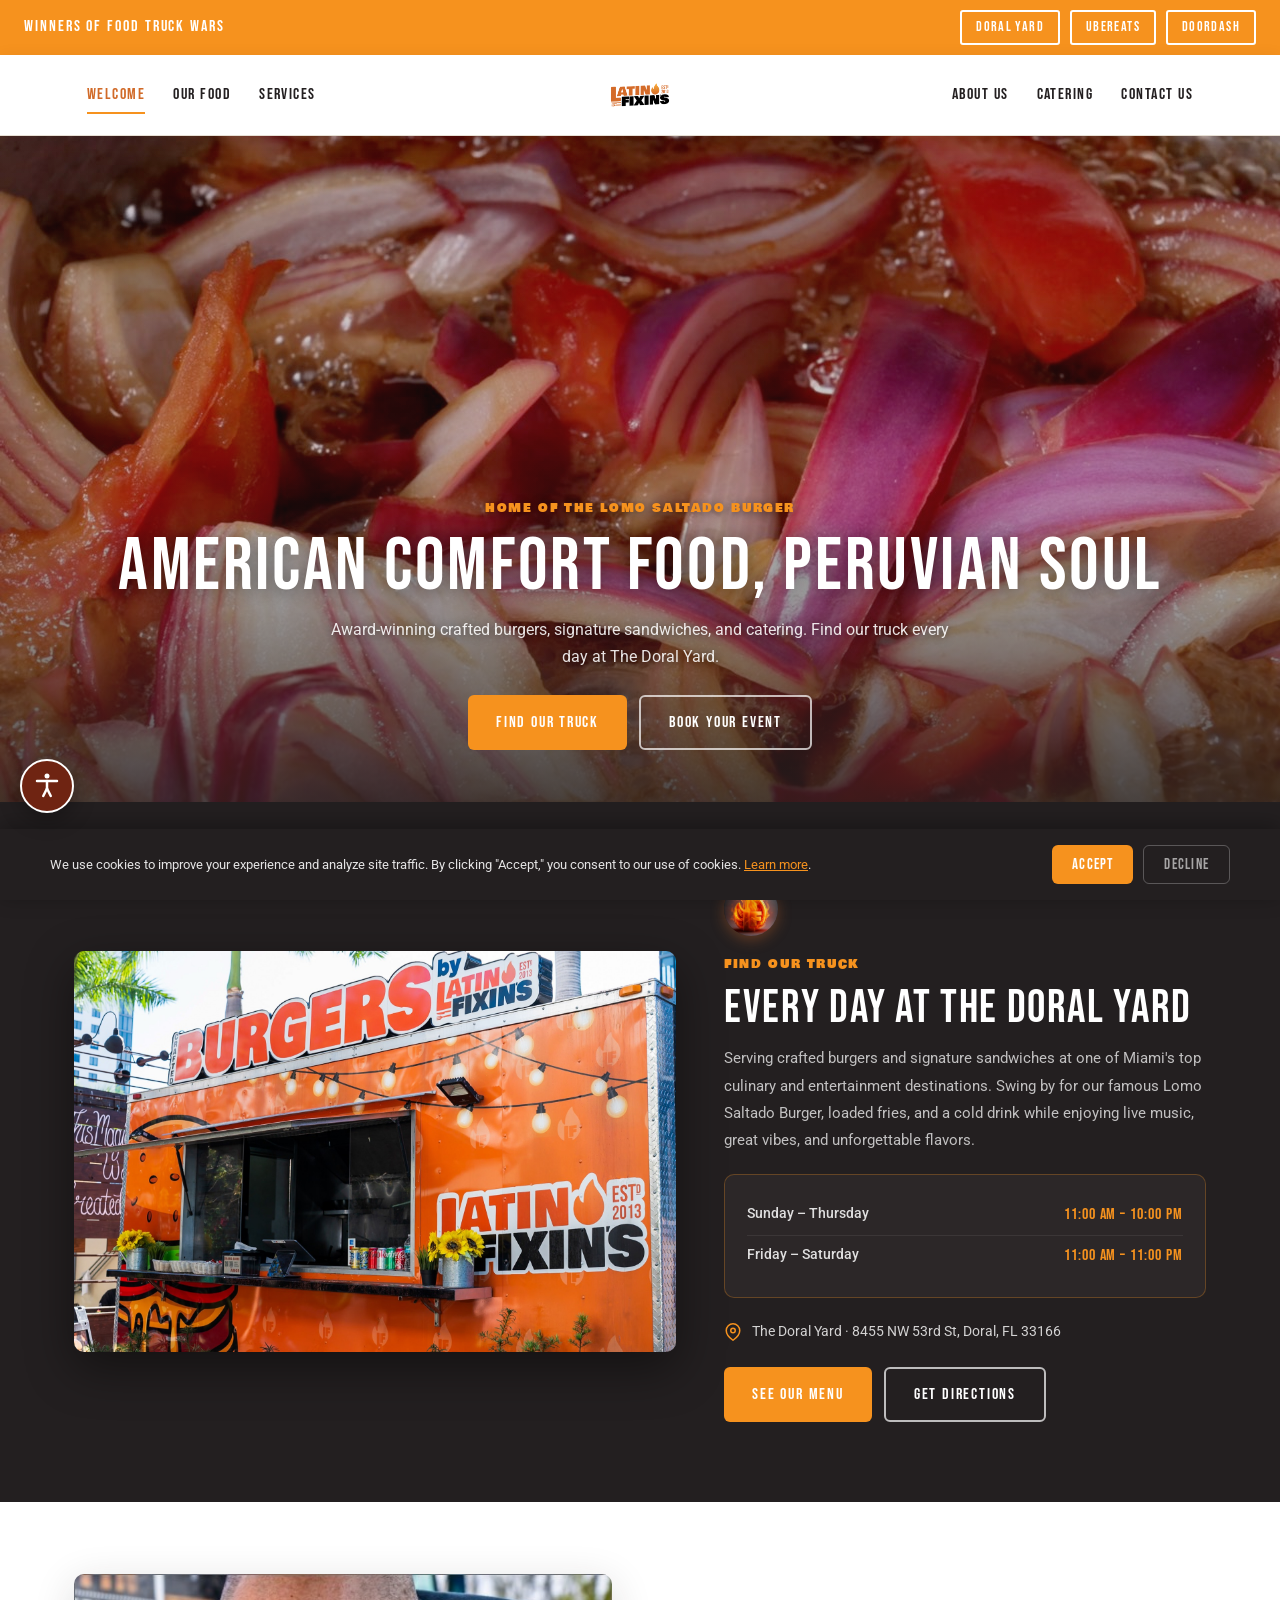
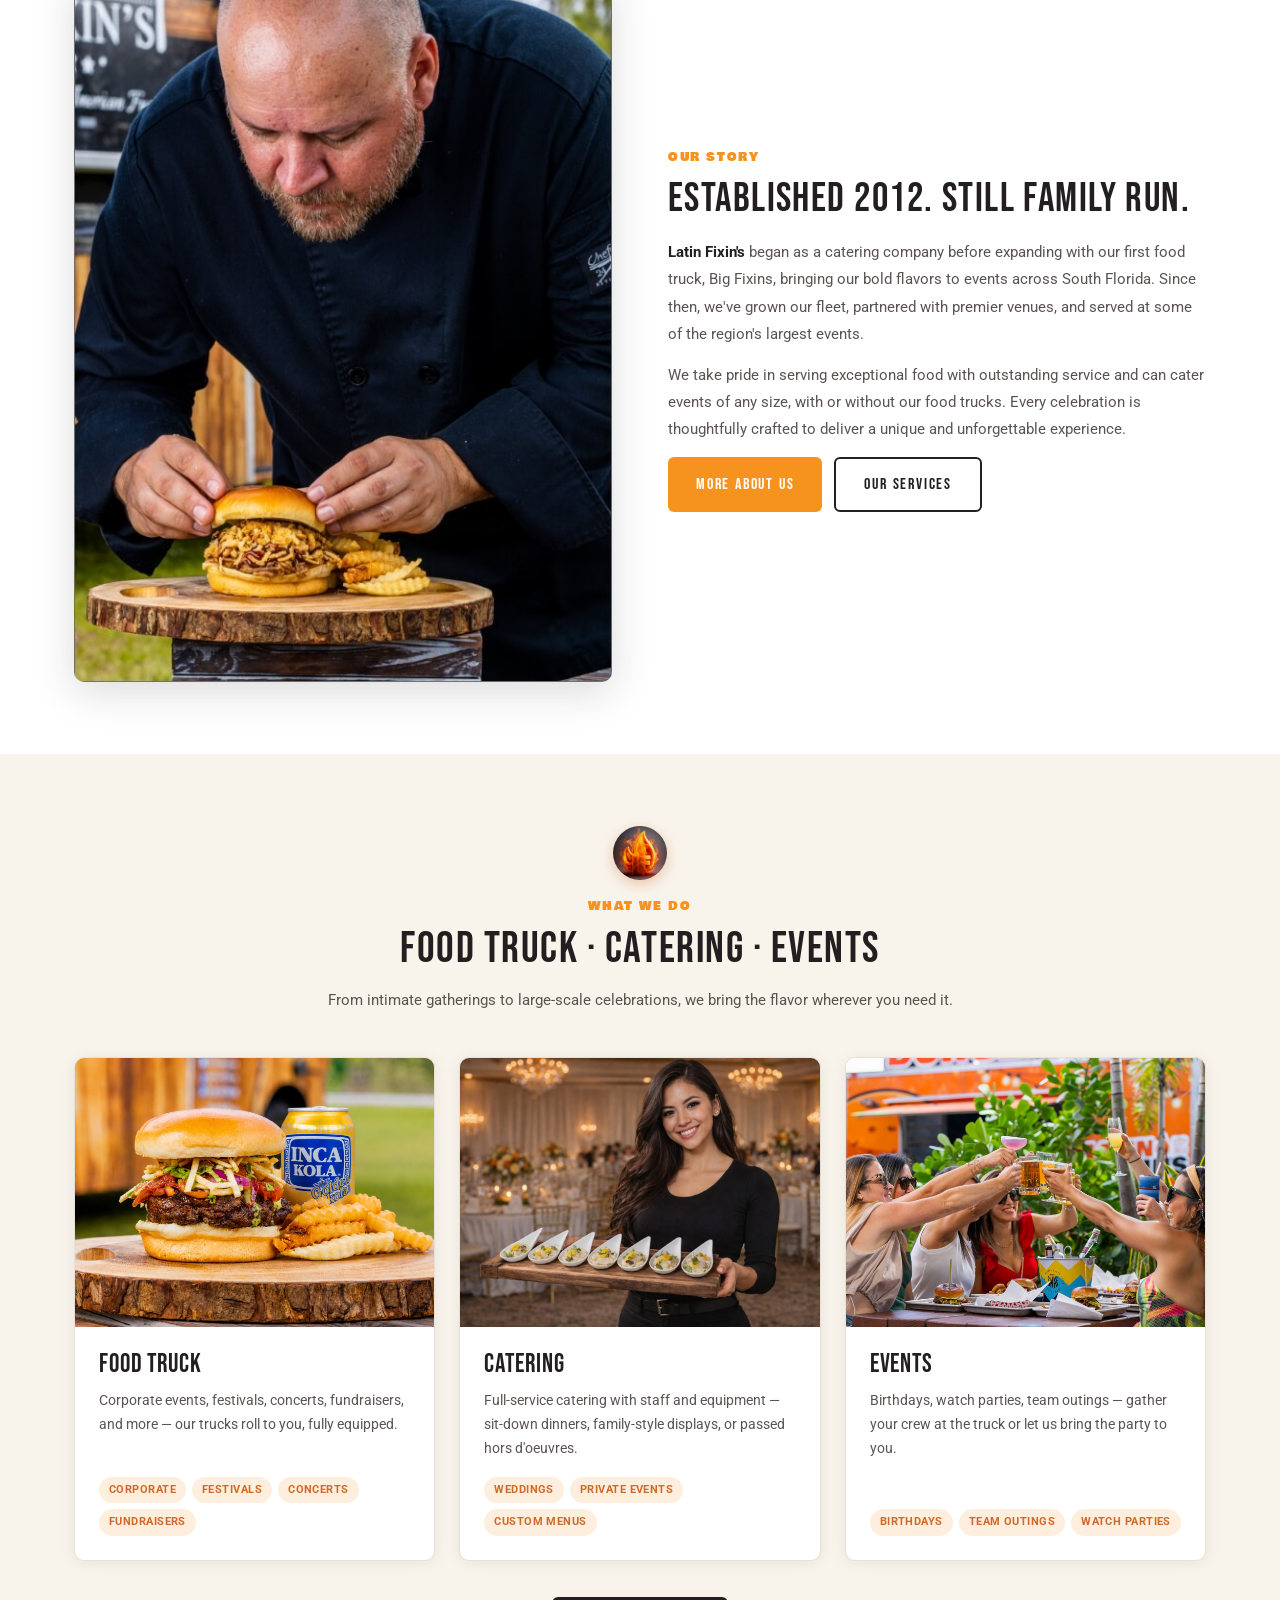
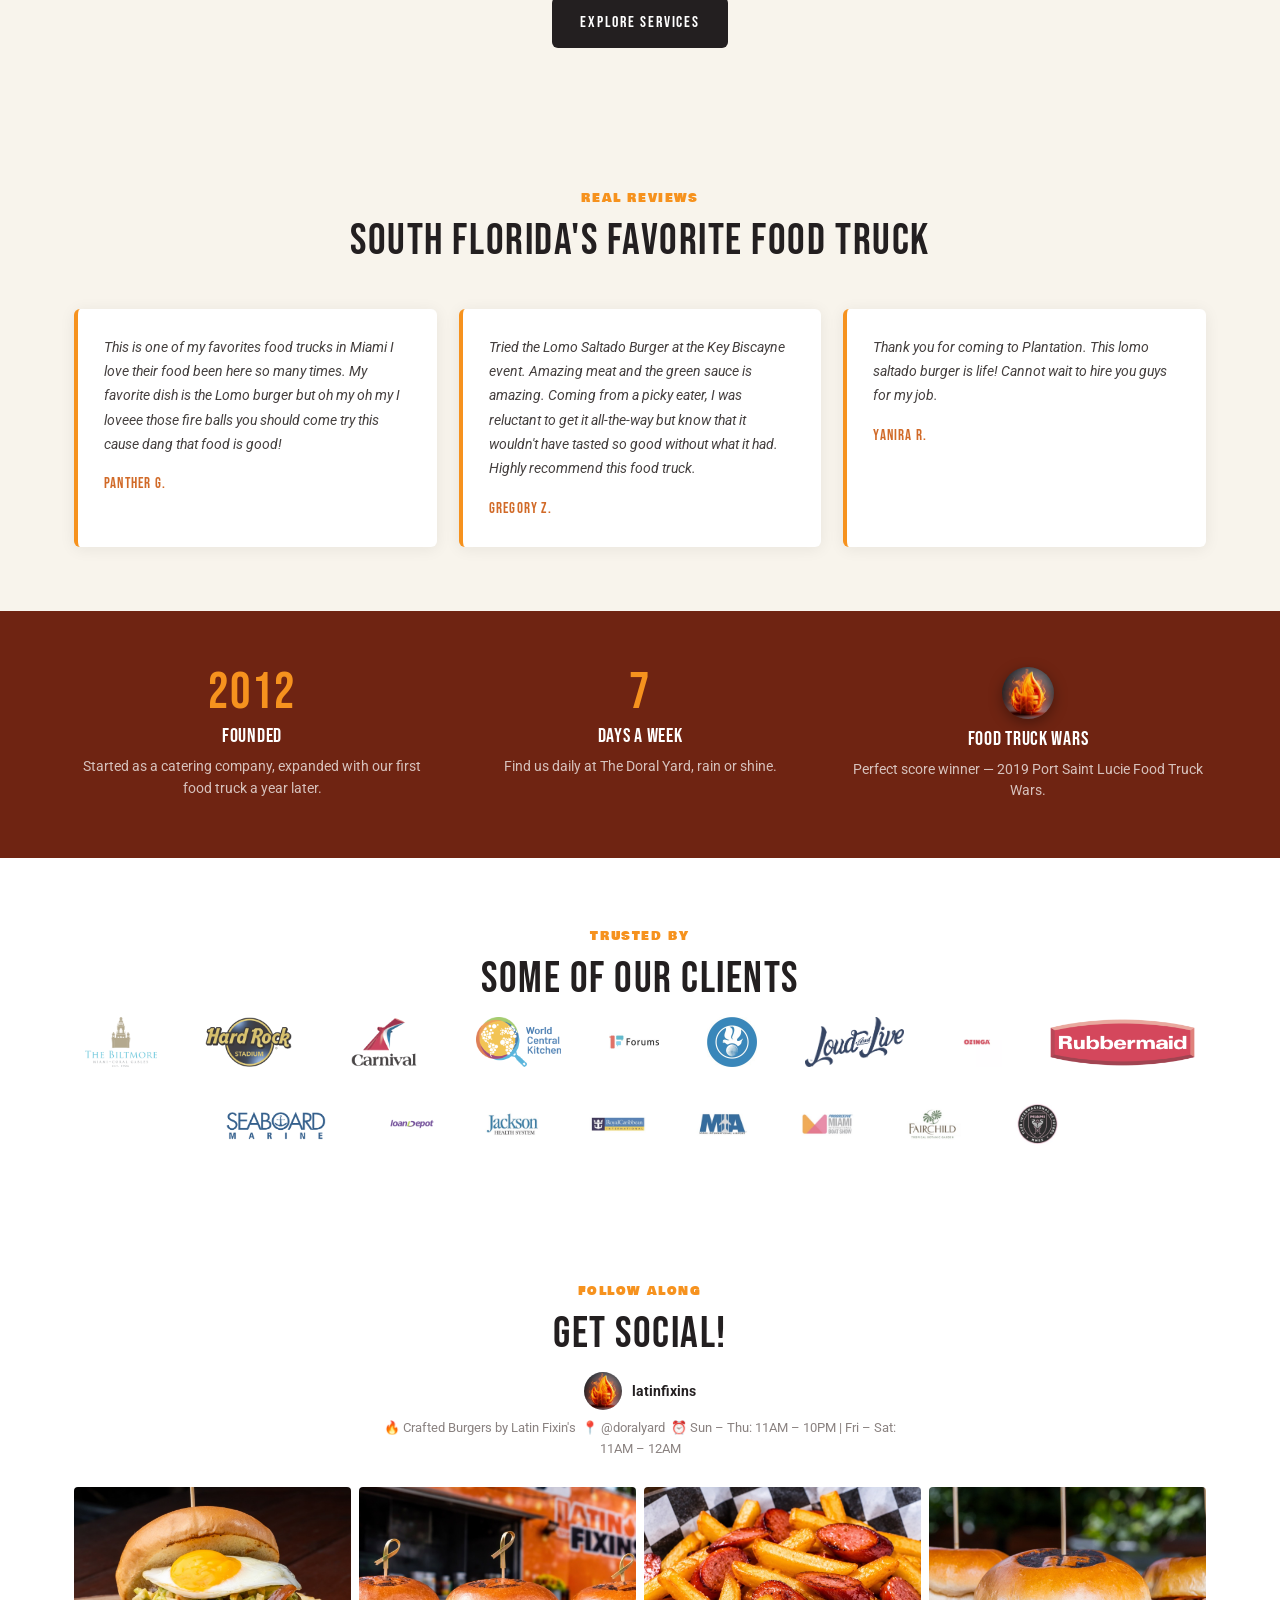
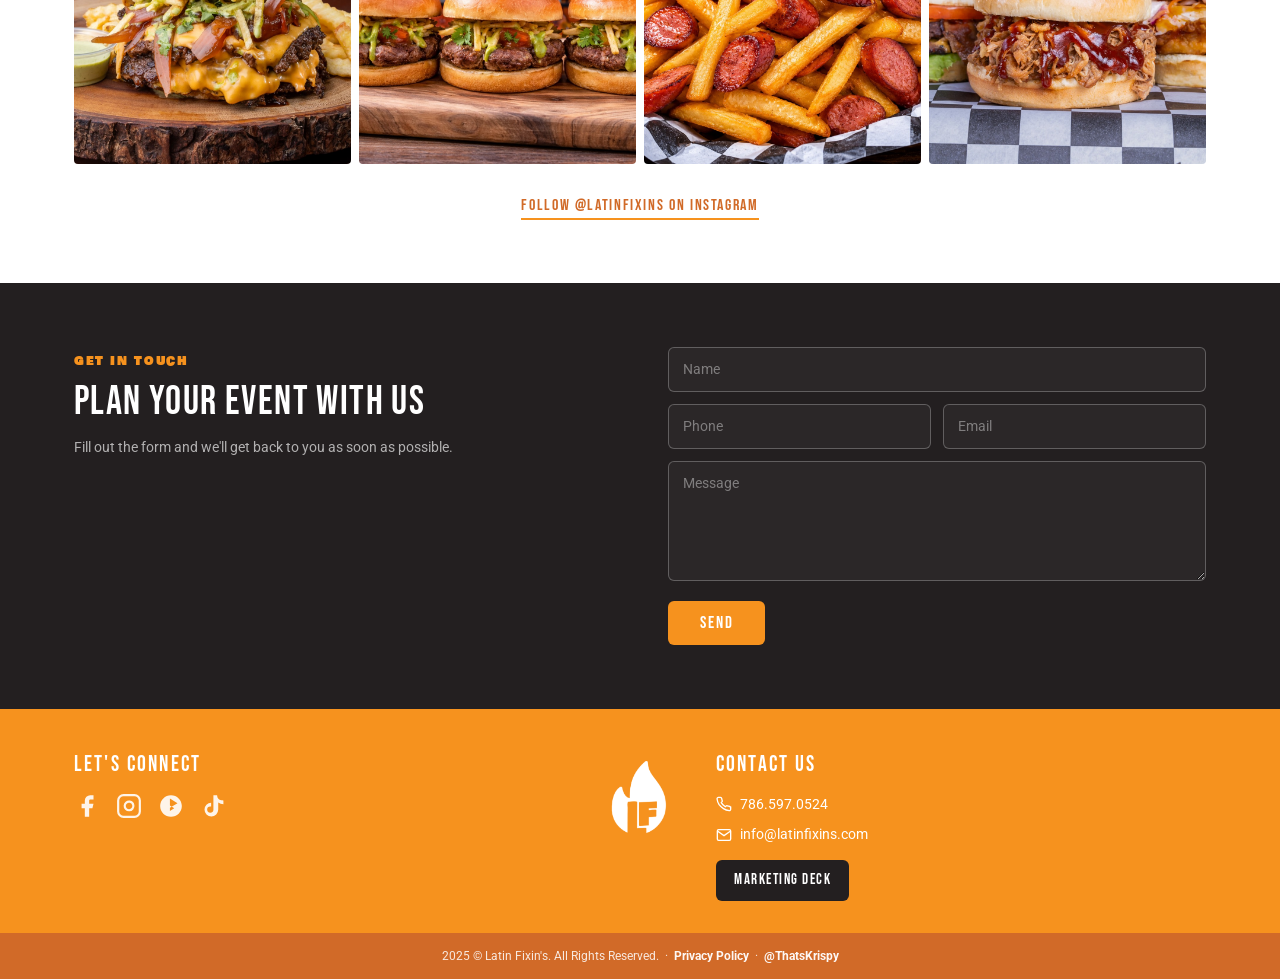
==== commit 66245ce7: "feat: catering page + client menu-page updates - New /catering page: full-service positioning, 9 ser" ====
--- a/index.html
+++ b/index.html
@@ -16,7 +16,7 @@
   <link rel="preconnect" href="https://fonts.googleapis.com" />
   <link rel="preconnect" href="https://fonts.gstatic.com" crossorigin />
   <link href="https://fonts.googleapis.com/css2?family=Bebas+Neue&family=Bowlby+One+SC&family=Roboto:wght@400;500;700&display=swap" rel="stylesheet" />
-  <link rel="stylesheet" href="assets/css/style.css?v=8" />
+  <link rel="stylesheet" href="assets/css/style.css?v=9" />
 </head>
 <body>
 
@@ -26,7 +26,7 @@
     <span class="topbar-left">Winners of Food Truck Wars</span>
     <div class="topbar-right">
       <a href="https://menu.thedoralyard.com/dinein?menu=c9de08fa-9c23-4f47-b211-a63680901d4e" class="topbar-btn" target="_blank" rel="noopener">Doral Yard</a>
-      <a href="https://www.ubereats.com/store/latin-fixins-doral/E_B119zsXxKgwZOIDY9r8A" class="topbar-btn" target="_blank" rel="noopener">UberEats</a>
+      <a href="https://www.ubereats.com/store/lomo-burgers/NyiwIA8EXiyL9Gq6_bdktg" class="topbar-btn" target="_blank" rel="noopener">UberEats</a>
       <a href="https://www.doordash.com/store/latin-fixins-doral-33562370/80941350/" class="topbar-btn" target="_blank" rel="noopener">DoorDash</a>
     </div>
   </div>
@@ -43,7 +43,7 @@
       </a>
       <div class="nav-right">
         <a href="/about-us" class="nav-link">About Us</a>
-        <a href="/#clients" class="nav-link">Clients</a>
+        <a href="/catering" class="nav-link">Catering</a>
         <a href="/contact-us" class="nav-link">Contact Us</a>
       </div>
       <button class="nav-toggle" id="nav-toggle" aria-expanded="false" aria-controls="nav-mobile-menu" aria-label="Open navigation menu">
@@ -55,7 +55,7 @@
       <li><a href="/our-food" class="nav-link">Our Food</a></li>
       <li><a href="/services" class="nav-link">Services</a></li>
       <li><a href="/about-us" class="nav-link">About Us</a></li>
-      <li><a href="/#clients" class="nav-link">Clients</a></li>
+      <li><a href="/catering" class="nav-link">Catering</a></li>
       <li><a href="/contact-us" class="nav-link">Contact Us</a></li>
     </ul>
   </header>
--- a/assets/css/style.css
+++ b/assets/css/style.css
@@ -344,6 +344,21 @@
 .privacy-page a { color:var(--orange-dark); }
 
 /* ============================================================
+   PATTERN 8 — CATERING (offerings grid + photo gallery)
+   ============================================================ */
+.offer-grid { display:grid; grid-template-columns:repeat(3,1fr); gap:16px; }
+.offer-item { background:var(--cream); border-radius:var(--radius); border-top:3px solid var(--orange); padding:24px 20px 20px; text-align:center; box-shadow:var(--shadow); }
+.offer-item h3 { font-size:1.22rem; letter-spacing:0.05em; margin-bottom:6px; }
+.offer-item p { font-size:0.85rem; color:var(--text-mid); line-height:1.6; margin:0; }
+
+.catering-gallery { display:grid; grid-template-columns:repeat(3,1fr); grid-auto-rows:230px; grid-auto-flow:dense; gap:12px; }
+.catering-gallery .gal-item { overflow:hidden; border-radius:var(--radius-lg); box-shadow:var(--shadow); }
+.catering-gallery .gal-item img { width:100%; height:100%; object-fit:cover; transition:transform 0.35s; }
+.catering-gallery .gal-item:hover img { transform:scale(1.04); }
+.catering-gallery .gal-item.tall { grid-row:span 2; }
+.catering-gallery .gal-item.wide { grid-column:span 2; }
+
+/* ============================================================
    RESPONSIVE
    ============================================================ */
 @media (max-width:1024px) {
@@ -351,6 +366,7 @@
   .card-grid.cols-4 { grid-template-columns:repeat(2,1fr); }
   .ig-grid { grid-template-columns:repeat(3,1fr); }
   .doral-band-grid { grid-template-columns:1fr; gap:32px; }
+  .offer-grid { grid-template-columns:repeat(2,1fr); }
 }
 
 @media (max-width:768px) {
@@ -381,6 +397,9 @@
 
   .reviews-grid { grid-template-columns:1fr; }
   .ig-grid { grid-template-columns:repeat(2,1fr); }
+  .offer-grid { grid-template-columns:1fr; }
+  .catering-gallery { grid-template-columns:repeat(2,1fr); grid-auto-rows:170px; }
+  .catering-gallery .gal-item.tall { grid-row:span 1; }
 
   .contact-form-inner { grid-template-columns:1fr; gap:32px; }
   .form-row { grid-template-columns:1fr; }
